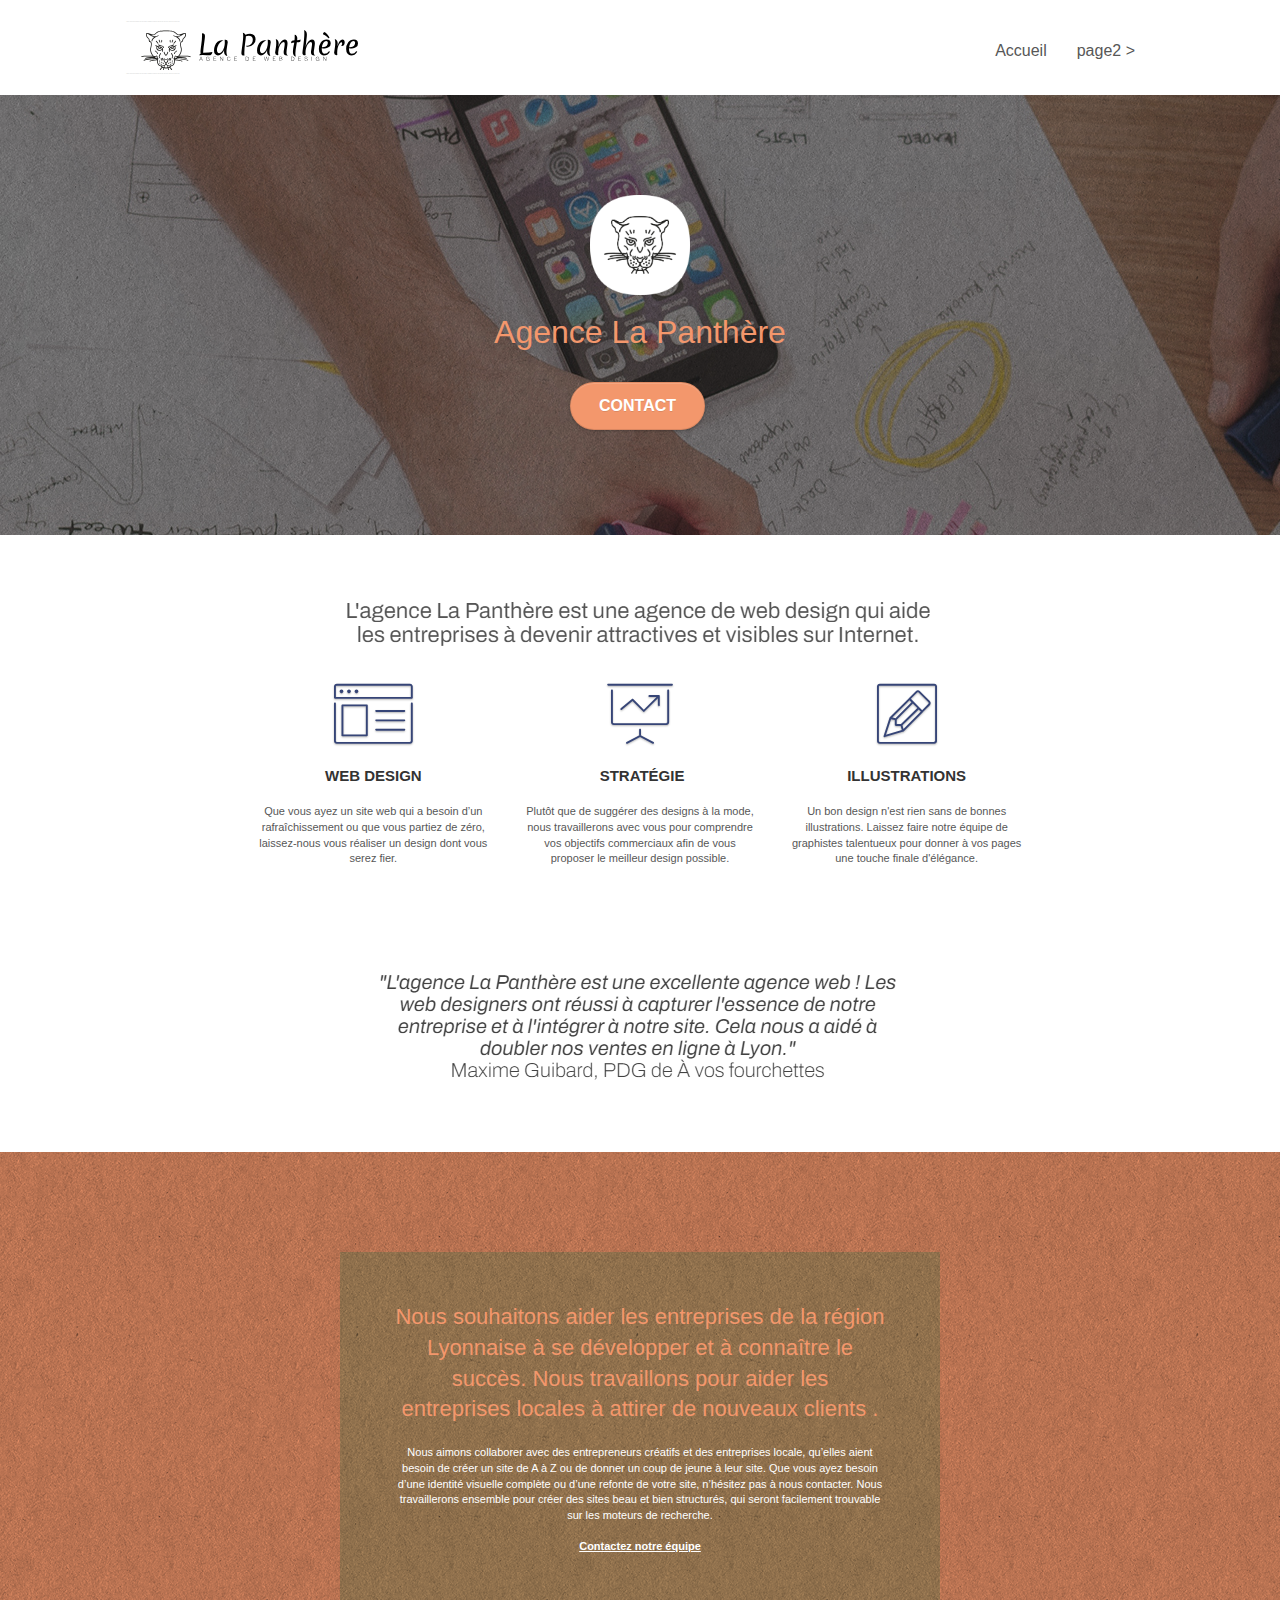
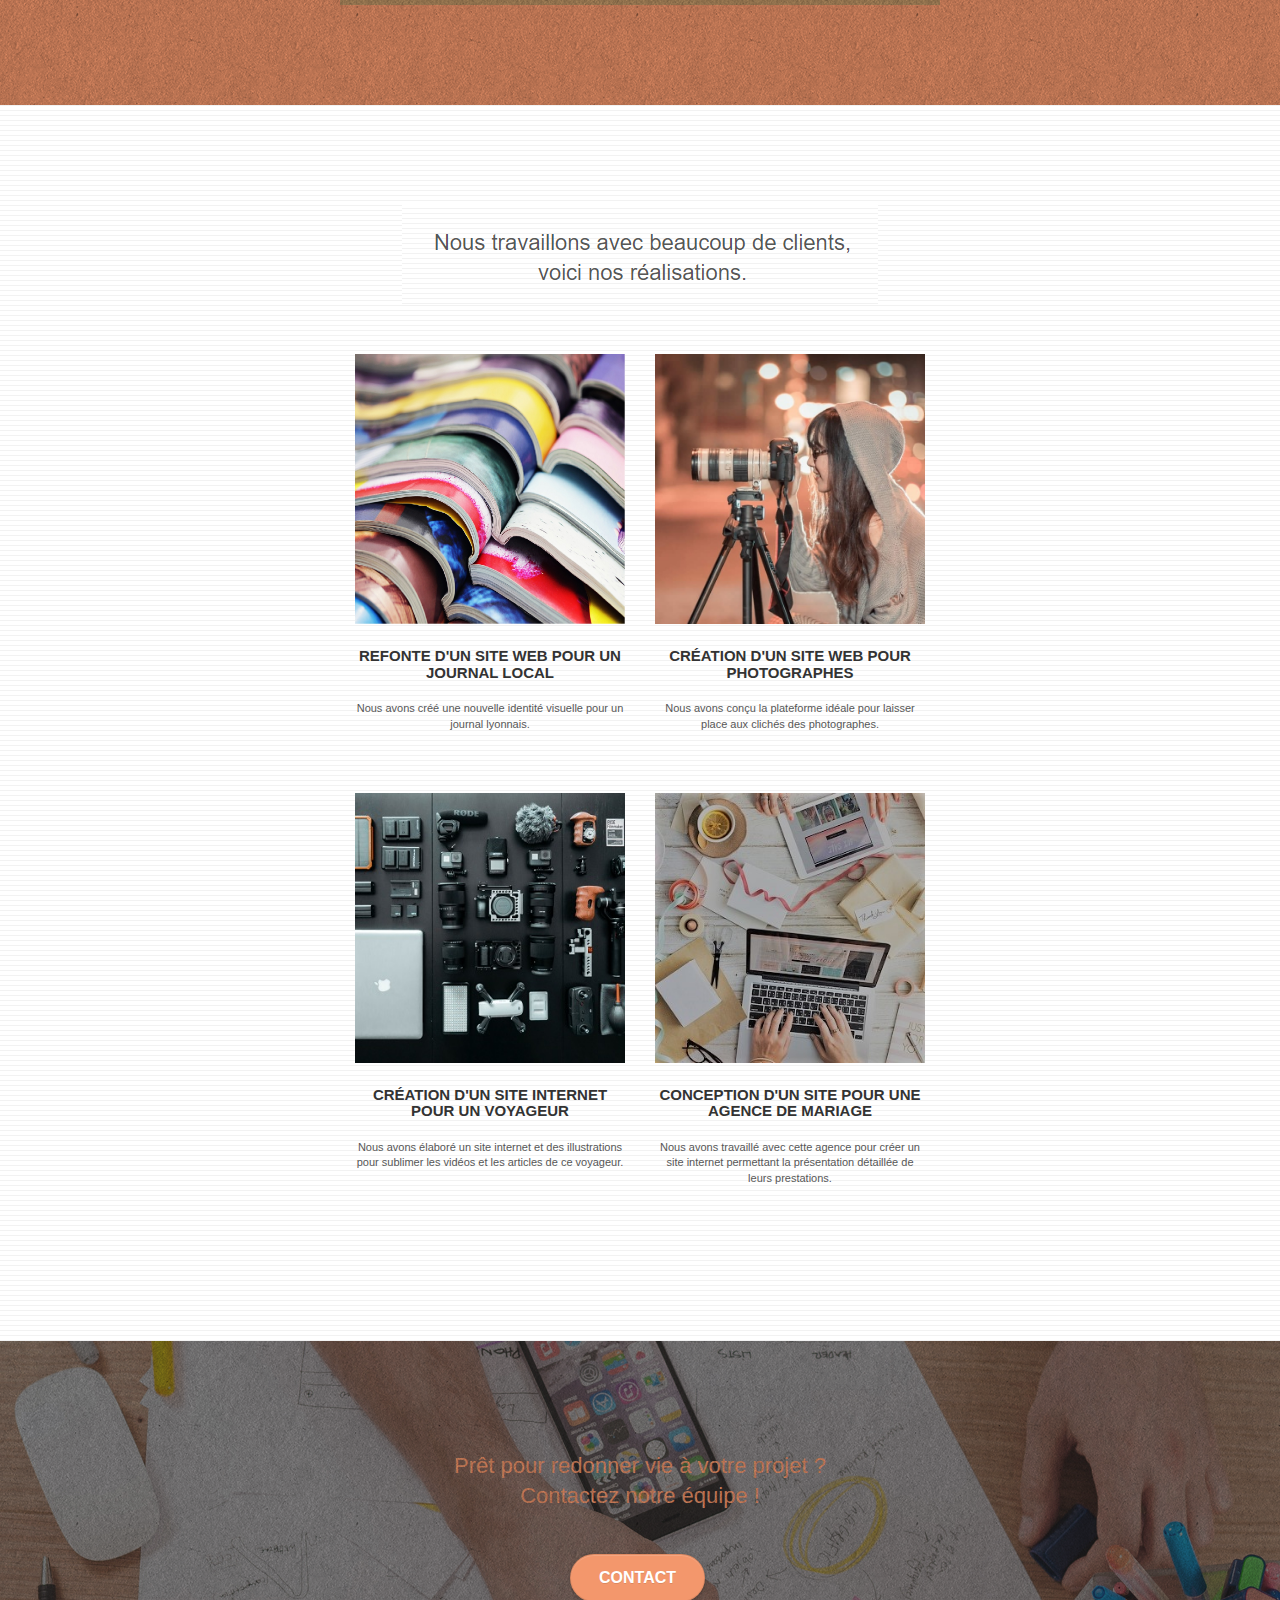
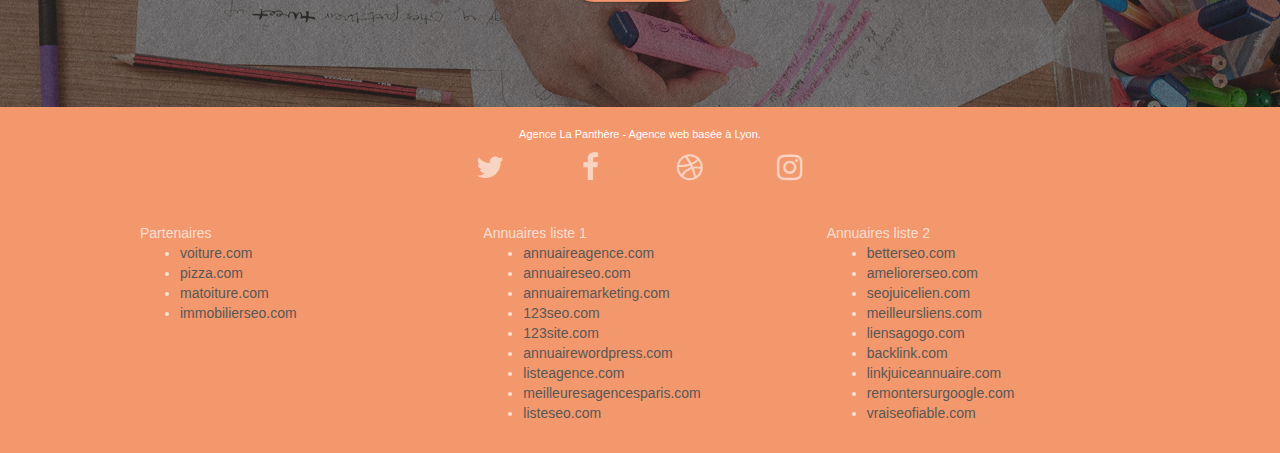
==== index.html @ 57ea4a2b "First commit" ====
<!doctype html>
<html lang="Default">
<head>
    <meta charset="utf-8">
    <meta name="keywords" content="seo, google, site web, site internet, agence design paris, agence design, agence design,agence design,agence design,agence design,agence design,agence design,agence design,agence design">
    <meta name="description" content="">
    <meta name="viewport" content="width=device-width, initial-scale=1.0, viewport-fit=cover">
    <link rel="shortcut icon" type="image/png" href="favicon.jpg">
    
	<link rel="stylesheet" type="text/css" href="./css/bootstrap.css">
	<link rel="stylesheet" type="text/css" href="style.css">
	<link rel="stylesheet" type="text/css" href="./css/font-awesome.css">
	<link rel="stylesheet" type="text/css" href="./css/et-line.css">
	
    
	<script src="./js/jquery-2.1.0.js"></script>
	<script src="./js/bootstrap.js"></script>
	<script src="./js/blocs.js"></script>
	<script src="./js/jquery.touchSwipe.js" defer></script>
	<script src="./js/gmaps.js"></script>

    <title>.</title>

    
<!-- Analytics -->
 
<!-- Analytics END -->
    
</head>
<body>
<!-- Principal conteneur -->
<div class="page-container">
    
<!-- bloc-0 -->
<div class="bloc bgc-white l-bloc " id="bloc-0">
	<div class="container bloc-sm">

		<nav class="navbar row">
			<div class="navbar-header">
				<div class="keywords" style="color:#cccccc;font-size:1px;">Agence web à paris, stratégie web, web design, illustrations, design de site web, site web, web, internet, site internet, site</div>
				<a class="navbar-brand" href="index.html"><img src="img/agence-la-panthere-monochrome.svg" alt="paris web design logo agence web meilleure agence" height="40" /></a>
				<div class="keywords" style="color:#cccccc;font-size:1px;">Agence web à paris, stratégie web, web design, illustrations, design de site web, site web, web, internet, site internet, site</div>
				<button id="nav-toggle" type="button" class="ui-navbar-toggle navbar-toggle" data-toggle="collapse" data-target=".navbar-1">
					<span class="sr-only">Toggle navigation</span><span class="icon-bar"></span><span class="icon-bar"></span><span class="icon-bar"></span>
				</button>
			</div>
			<div class="collapse navbar-collapse navbar-1 special-dropdown-nav">
				<ul class="site-navigation nav navbar-nav">
					<li>
						<a href="index.html">Accueil</a>
					</li>
					<li>
					</li>
					<li>
						<a href="page2.html">page2 &gt;</a>
					</li>
				</ul>
			</div>
		</nav>
	</div>
</div>
<!-- bloc-0 END -->

<!-- bloc-1-presentation -->
<div class="bloc bgc-dark-slate-blue bg-banniere d-bloc bg-t-edge bloc-bg-texture texture-paper b-parallax" id="bloc-1-hero">
	<div class="container bloc-lg">
		<div class="row tight-width-whitespace">
			<div class="col-sm-12">
				<img src="img/logo.png" class="center-block image-resize-mode" width="100" alt="Agence La Panthère, agence web paris, création logo paris" />
				<h1 class="text-center hero-bloc-text tc-white ">
					Agence La Panthère
				</h1>
				<div class="text-center">
					<a href="page2.html" class="btn btn-lg btn-clean btn-rd cta-hero btn-atomic-tangerine" id="cta-hero">Contact</a>
				</div>
			</div>
		</div>
	</div>
</div>
<!-- bloc-1-presentation END -->

<!-- bloc-2-services -->
<div class="bloc bgc-white l-bloc" id="bloc-2-services">
	<div class="container bloc-md">
		<div class="row">
			<div class="col-sm-12 text-center">
				<img alt="agence web, agence web paris, web design paris, stratégie web" src="img/title.png" />
			</div>
		</div>
		<div class="row voffset-lg med-width-whitespace">
			<div class="col-sm-4">
				<div class="text-center">
					<span class="et-icon-browser sm-shadow icon-dark-slate-blue icons icon-lg"></span>
				</div>
				<h3 class="mg-md text-center">
					Web design
				</h3>
				<p class="text-center ">
					Que vous ayez un site web qui a besoin d&rsquo;un rafraîchissement ou que vous partiez de zéro, laissez-nous vous réaliser un design dont vous serez fier.
				</p>
			</div>
			<div class="col-sm-4">
				<div class="text-center">
					<span class="et-icon-presentation sm-shadow icon-dark-slate-blue icons icon-lg"></span>
				</div>
				<h3 class="mg-md text-center">
					&nbsp;Stratégie
				</h3>
				<p class="text-center ">
					Plutôt que de suggérer des designs à la mode, nous travaillerons avec vous pour comprendre vos objectifs commerciaux afin de vous proposer le meilleur design possible.<br>
				</p>
			</div>
			<div class="col-sm-4">
				<div class="text-center">
					<span class="et-icon-edit sm-shadow icon-dark-slate-blue icons icon-lg"></span>
				</div>
				<h3 class="mg-md text-center">
					Illustrations
				</h3>
				<p class="text-center ">
					Un bon design n'est rien sans de bonnes illustrations. Laissez faire notre équipe de graphistes talentueux pour donner à vos pages une touche finale d'élégance.
				</p>
			</div>
		</div>
		<div class="row voffset-lg voffset">
			<div class="col-xs-12 col-md-8 col-md-offset-2 text-center">
				<img alt="agence web, agence web paris, web design paris, stratégie web" src="img/citation.png" />

			</div>
		</div>
	</div>
</div>
<!-- bloc-2-services END -->

<!-- bloc-3-what-i-do -->
<div class="bloc tc-white bgc-atomic-tangerine bg-presentation d-bloc bloc-bg-texture texture-paper b-parallax" id="bloc-3-what-i-do">
	<div class="container bloc-lg">
		<div class="row tight-width-whitespace black-background">
			<div class="col-sm-12">
				<h2 class="mg-md text-center tc-white">
					Nous souhaitons aider les entreprises de la région Lyonnaise à se développer et à connaître le succès. Nous travaillons pour aider les entreprises locales à attirer de nouveaux clients .<br>
				</h2>
				<p class="text-center white">
					Nous aimons collaborer avec des entrepreneurs créatifs et des entreprises locale, qu’elles aient besoin de créer un site de A à Z ou de donner un coup de jeune à leur site. Que vous ayez besoin d’une identité visuelle complète ou d’une refonte de votre site, n’hésitez pas à nous contacter. Nous travaillerons ensemble pour créer des sites beau et bien structurés, qui seront facilement trouvable sur les moteurs de recherche. <br><br><a class="ltc-white bold-link" href="page2.html">Contactez notre équipe</a><br>
				</p>
			</div>
		</div>
	</div>
</div>
<!-- bloc-3-what-i-do END -->

<!-- bloc-4-portfolio -->
<div class="bloc bgc-white bg-lines-h2-bg bg-repeat l-bloc" id="bloc-4-portfolio">
	<div class="container bloc-lg">
		<div class="row">
			<div class="col-sm-12 text-center">
				<img alt="agence web, agence web paris, web design paris, stratégie web" src="img/title2.png" />
			</div>
		</div>
		<div class="row tight-width-whitespace portfolio-row">
			<div class="col-sm-6">
				<a href="#" data-lightbox="img/1.jpg" data-gallery-id="gallery-1" data-caption="Refonte d'un site web pour un journal local" data-frame="snapshot-lb"><img src="img/1.jpg" alt="paris web design logo agence web meilleure agence et refonte site web journal" class="img-responsive portfolio-thumb" /></a>
				<h3 class="mg-md text-center">
					Refonte d'un site web pour un journal local
				</h3>
				<p class="text-center">
					Nous avons créé une nouvelle identité visuelle pour un journal lyonnais.
				</p>
			</div>
			<div class="col-sm-6">
				<a href="#" data-lightbox="img/2.jpg" data-gallery-id="gallery-1" data-caption="Création d'un site web pour photographes" data-frame="snapshot-lb"><img src="img/2.jpg" class="img-responsive portfolio-thumb" alt="paris web design logo agence web meilleure agence, Création d'un site web pour photographes" /></a>
				<h3 class="mg-md text-center">
					Création d'un site web pour photographes
				</h3>
				<p class="text-center">
					Nous avons conçu la plateforme idéale pour laisser place aux clichés des photographes.
				</p>
			</div>
		</div>
		<div class="row tight-width-whitespace portfolio-row">
			<div class="col-sm-6">
				<a href="#" data-lightbox="img/3.bmp" data-gallery-id="gallery-1" data-caption="Création d'un site internet pour un voyageur" data-frame="snapshot-lb"><img src="img/3.bmp" class="img-responsive portfolio-thumb" alt="paris web design logo agence web meilleure agence, Création d'un site web pour voyageur"/></a>
				<h3 class="mg-md text-center">
					Création d'un site internet pour un voyageur
				</h3>
				<p class="text-center">
					Nous avons élaboré un site internet et des illustrations pour sublimer les vidéos et les articles de ce voyageur.
				</p>
			</div>
			<div class="col-sm-6">
				<a href="#" data-lightbox="img/4.bmp" data-gallery-id="gallery-1" data-caption="Conception d'un site pour une agence de mariage" data-frame="snapshot-lb"><img src="img/4.bmp" class="img-responsive portfolio-thumb" alt="paris web design logo agence web meilleure agence, Création d'un site web pour agence de mariage" /></a>
				<h3 class="mg-md text-center">
					Conception d'un site pour une agence de mariage
				</h3>
				<p class="text-center">
					Nous avons travaillé avec cette agence pour créer un site internet permettant la présentation détaillée de leurs prestations.
				</p>
			</div>
		</div>
	</div>
</div>
<!-- bloc-4-portfolio END -->

<!-- bloc-5-cta -->
<div class="bloc bgc-dark-slate-blue bg-banniere d-bloc bloc-bg-texture texture-paper" id="bloc-5-cta">
	<div class="container bloc-lg">
		<div class="row">
			<h2 class="mg-md text-center tc-white">
				Prêt pour redonner vie à votre projet ?<br>Contactez notre équipe !
			</h2>
			<div class="col-sm-12 text-center">
				<a href="page2.html" class="btn btn-atomic-tangerine btn-clean btn-rd btn-lg cta-hero">Contact</a>
			</div>
		</div>
	</div>
</div>
<!-- bloc-5-cta END -->

<!-- Footer - bloc-8 -->
<div class="bloc bgc-atomic-tangerine d-bloc" id="bloc-8">
	<div class="container bloc-sm">
		<div class="row">
			<div class="col-sm-12">
				<p class="text-center white">
					Agence La Panthère - Agence web basée à Lyon.<br>
				</p>
				<div class="row row-no-gutters social">
					<div class="col-sm-3">
						<div class="text-center">
							<a class="social" href="index.html"><span class="fa fa-twitter icon-md"></span></a>
						</div>
					</div>
					<div class="col-sm-3">
						<div class="text-center">
							<a class="social" href="index.html"><span class="fa fa-facebook icon-md"></span></a>
						</div>
					</div>
					<div class="col-sm-3">
						<div class="text-center">
							<a class="social" href="index.html"><span class="fa fa-dribbble icon-md"></span></a>
						</div>
					</div>
					<div class="col-sm-3">
						<div class="text-center">
							<a class="social" href="index.html"><span class="fa fa-instagram icon-md"></span></a>
						</div>
					</div>
					<div class="keywords" style="color:#F3976C;">Agence web à paris, stratégie web, web design, illustrations, design de site web, site web, web, internet, site internet, site</div>
				</div>
				<div class="row">
					<div class="col-sm-4">
						Partenaires
							<ul>
								<li><a href="voiture.com">voiture.com</a></li>
								<li><a href="pizza.com">pizza.com</a></li>
								<li><a href="matoiture.com">matoiture.com</a></li>
								<li><a href="immobilierseo.com">immobilierseo.com</a></li>
							</ul>		
					</div>
					<div class="col-sm-4">
						Annuaires liste 1
						<ul>
							<li><a href="annuaireagence.com">annuaireagence.com</a></li>
							<li><a href="annuaireseo.com">annuaireseo.com</a></li>
							<li><a href="annuairemarketing.com">annuairemarketing.com</a></li>
							<li><a href="123seoture.com">123seo.com</a></li>
							<li><a href="123site.com">123site.com</a></li>
							<li><a href="annuairewordpress.com">annuairewordpress.com</a></li>
							<li><a href="listeagence.com">listeagence.com</a></li>
							<li><a href="meilleuresagencesparis.com">meilleuresagencesparis.com</a></li>
							<li><a href="listeseo.com">listeseo.com</a></li>
						</ul>
					</div>
					<div class="col-sm-4">
						Annuaires liste 2
						<ul>
							<li><a href="betterseo.com">betterseo.com</a></li>
							<li><a href="ameliorerseo.com">ameliorerseo.com</a></li>
							<li><a href="seojuicelien.com">seojuicelien.com</a></li>
							<li><a href="meilleursliens.com">meilleursliens.com</a></li>
							<li><a href="liensagogo.com">liensagogo.com</a></li>
							<li><a href="backlink.com">backlink.com</a></li>
							<li><a href="linkjuiceannuaire.com">linkjuiceannuaire.com</a></li>
							<li><a href="remontersurgoogle.com">remontersurgoogle.com</a></li>
							<li><a href="vraiseofiable.com">vraiseofiable.com</a></li>
						</ul>
					</div>
				</div>
			</div>
		</div>
	</div>
</div>
<!-- Footer - bloc-8 END -->

</div>
<!-- Principal conteneur END -->
    

</body>
</html>
---- style.css ----
body {
    margin: 0;
    padding: 0;
    background: #FFF;
    overflow-x: hidden;
    -webkit-font-smoothing: antialiased;
    -moz-osx-font-smoothing: grayscale;
}

a,
button {
    transition: all .3s ease-in-out;
    outline: none!important;
}

a:hover {
    text-decoration: none;
    cursor: pointer;
}

#page-loading-blocs-notifaction {
    position: fixed;
    top: 0;
    bottom: 0;
    width: 100%;
    z-index: 100000;
    background: #FFFFFF url("img/pageload-spinner.gif") no-repeat center center;
}

.bloc {
    width: 100%;
    clear: both;
    background: 50% 50% no-repeat;
    padding: 0 50px;
    -webkit-background-size: cover;
    -moz-background-size: cover;
    -o-background-size: cover;
    background-size: cover;
    position: relative;
}

.bloc .container {
    padding-left: 0;
    padding-right: 0;
}

.bloc-lg {
    padding: 100px 50px;
}

.bloc-md {
    padding: 50px;
}

.bloc-sm {
    padding: 20px 50px;
}

.bg-center,
.bg-l-edge,
.bg-r-edge,
.bg-t-edge,
.bg-b-edge,
.bg-tl-edge,
.bg-bl-edge,
.bg-tr-edge,
.bg-br-edge,
.bg-repeat {
    -webkit-background-size: auto!important;
    -moz-background-size: auto!important;
    -o-background-size: auto!important;
    background-size: auto!important;
}

.bg-repeat {
    background: repeat;
}

.bg-t-edge {
    background: top no-repeat;
}

.bloc-bg-texture::before {
    content: "";
    background-size: 2px 2px;
    position: absolute;
    top: 0;
    bottom: 0;
    left: 0;
    right: 0;
}

.texture-paper::before {
    background: url("img/texture-paper.png");
    background-size: 280px 280px;
}

.b-parallax {
    background-attachment: fixed;
}

.d-bloc {
    color: rgba(255, 255, 255, .7);
}

.d-bloc button:hover {
    color: rgba(255, 255, 255, .9);
}

.d-bloc .icon-round,
.d-bloc .icon-square,
.d-bloc .icon-rounded,
.d-bloc .icon-semi-rounded-a,
.d-bloc .icon-semi-rounded-b {
    border-color: rgba(255, 255, 255, .9);
}

.d-bloc .divider-h span {
    border-color: rgba(255, 255, 255, .2);
}

.d-bloc .a-btn,
.d-bloc .navbar a,
.d-bloc .navbar-brand,
.d-bloc a .icon-sm,
.d-bloc a .icon-md,
.d-bloc a .icon-lg,
.d-bloc a .icon-xl,
.d-bloc h1 a,
.d-bloc h2 a,
.d-bloc h3 a,
.d-bloc h4 a,
.d-bloc h5 a,
.d-bloc h6 a,
.d-bloc p a {
    color: rgba(255, 255, 255, .6);
}

.d-bloc .a-btn:hover,
.d-bloc .navbar a:hover,
.d-bloc .navbar-brand:hover,
.d-bloc a:hover .icon-sm,
.d-bloc a:hover .icon-md,
.d-bloc a:hover .icon-lg,
.d-bloc a:hover .icon-xl,
.d-bloc h1 a:hover,
.d-bloc h2 a:hover,
.d-bloc h3 a:hover,
.d-bloc h4 a:hover,
.d-bloc h5 a:hover,
.d-bloc h6 a:hover,
.d-bloc p a:hover {
    color: rgba(255, 255, 255, 1);
}

.d-bloc .navbar-toggle .icon-bar {
    background: rgba(255, 255, 255, 1);
}

.d-bloc .btn-wire,
.d-bloc .btn-wire:hover {
    color: rgba(255, 255, 255, 1);
    border-color: rgba(255, 255, 255, 1);
}

.d-bloc .panel {
    color: rgba(0, 0, 0, .5);
}

.d-bloc .panel button:hover {
    color: rgba(0, 0, 0, .7);
}

.d-bloc .panel icon {
    border-color: rgba(0, 0, 0, .7);
}

.d-bloc .panel .divider-h span {
    border-color: rgba(0, 0, 0, .1);
}

.d-bloc .panel .a-btn {
    color: rgba(0, 0, 0, .6);
}

.d-bloc .panel .a-btn:hover {
    color: rgba(0, 0, 0, 1);
}

.d-bloc .panel .btn-wire,
.d-bloc .panel .btn-wire:hover {
    color: rgba(0, 0, 0, .7);
    border-color: rgba(0, 0, 0, .3);
}

.d-bloc .panel,
.l-bloc {
    color: rgba(0, 0, 0, .5);
}

.d-bloc .panel button:hover,
.l-bloc button:hover {
    color: rgba(0, 0, 0, .7);
}

.l-bloc .icon-round,
.l-bloc .icon-square,
.l-bloc .icon-rounded,
.l-bloc .icon-semi-rounded-a,
.l-bloc .icon-semi-rounded-b {
    border-color: rgba(0, 0, 0, .7);
}

.d-bloc .panel .divider-h span,
.l-bloc .divider-h span {
    border-color: rgba(0, 0, 0, .1);
}

.d-bloc .panel .a-btn,
.l-bloc .a-btn,
.l-bloc .navbar a,
.l-bloc .navbar-brand,
.l-bloc a .icon-sm,
.l-bloc a .icon-md,
.l-bloc a .icon-lg,
.l-bloc a .icon-xl,
.l-bloc h1 a,
.l-bloc h2 a,
.l-bloc h3 a,
.l-bloc h4 a,
.l-bloc h5 a,
.l-bloc h6 a,
.l-bloc p a {
    color: rgba(0, 0, 0, .6);
}

.d-bloc .panel .a-btn:hover,
.l-bloc .a-btn:hover,
.l-bloc .navbar a:hover,
.l-bloc .navbar-brand:hover,
.l-bloc a:hover .icon-sm,
.l-bloc a:hover .icon-md,
.l-bloc a:hover .icon-lg,
.l-bloc a:hover .icon-xl,
.l-bloc h1 a:hover,
.l-bloc h2 a:hover,
.l-bloc h3 a:hover,
.l-bloc h4 a:hover,
.l-bloc h5 a:hover,
.l-bloc h6 a:hover,
.l-bloc p a:hover {
    color: rgba(0, 0, 0, 1);
}

.l-bloc .navbar-toggle .icon-bar {
    color: rgba(0, 0, 0, .6);
}

.d-bloc .panel .btn-wire,
.d-bloc .panel .btn-wire:hover,
.l-bloc .btn-wire,
.l-bloc .btn-wire:hover {
    color: rgba(0, 0, 0, .7);
    border-color: rgba(0, 0, 0, .3);
}

.voffset {
    margin-top: 30px;
}

.voffset-lg {
    margin-top: 80px;
}

.row-no-gutters {
    margin-right: 0;
    margin-left: 0;
}

.row.row-no-gutters > [class^="col-"],
.row.row-no-gutters > [class*=" col-"] {
    padding-right: 0;
    padding-left: 0;
}

#bloc-1-hero h1 {
    font-size: 32px;
}

.navbar {
    margin-bottom: 0;
    z-index: 1;
}

.navbar-brand {
    height: auto;
    padding: 3px 15px;
    font-size: 25px;
    font-weight: normal;
    font-weight: 600;
    line-height: 44px;
}

.navbar-brand img {
    max-height: 200px;
    margin: 0 5px 0 0;
    display: inline;
}

.navbar-brand img[src$=svg] {
    min-width: 100px;
}

.nav-center .navbar-brand img {
    margin: 0;
}

.navbar .nav {
    padding-top: 2px;
    margin-right: -16px;
    float: right;
    z-index: 1;
}

.nav > li {
    float: left;
    margin-top: 4px;
    font-size: 16px;
}

.navbar-nav .open .dropdown-menu > li > a {
    text-align: inherit;
}

.nav > li a:hover,
.nav > li a:focus {
    background: transparent;
}

.navbar-toggle {
    margin: 10px 10px 0 0;
    border: 0px;
}

.navbar-toggle:hover {
    background: transparent!important;
}

.navbar-toggle .icon-bar {
    background-color: rgba(0, 0, 0, .5);
    width: 26px;
}

.nav-invert .navbar .nav {
    float: left;
}

.nav-invert .navbar-header,
.nav-invert .navbar-brand {
    float: right;
    position: relative;
    z-index: 2;
}

@media (min-width: 768px) {
    .site-navigation {
        position: absolute;
        top: 50%;
        right: 20px;
        transform: translate(0, -50%);
        -webkit-transform: translateY(-50%);
    }
    .nav > li .dropdown-menu a,
    .nav > li .dropdown-menu a:hover {
        color: #484848;
    }
    .nav-invert .site-navigation {
        left: 0;
        right: 0;
    }
    .nav-center {
        text-align: center;
    }
    .nav-center .navbar-header {
        width: 100%;
    }
    .nav-center .navbar-header,
    .nav-center .navbar-brand,
    .nav-center .nav > li {
        float: none;
        display: inline-block;
    }
    .nav-center .site-navigation {
        position: relative;
        width: 100%;
        right: 0;
        margin-right: 0px;
        margin-top: 20px;
    }
    .nav-center.mini-nav .navbar-toggle {
        float: none;
        margin: 10px auto 0;
    }
}

.nav > li > .dropdown a {
    background: none!important;
    display: block;
    padding: 14px 15px;
}

nav .caret {
    margin: 0 5px;
}

.dropdown-menu .dropdown-menu {
    top: -8px;
    left: 100%;
}

.dropdown-menu .dropmenu-flow-right {
    top: 100%;
    left: 0;
    margin-left: -1px;
    border-top-left-radius: 0;
    border-top-right-radius: 0;
}

.dropdown-menu .dropdown span {
    border: 4px solid black;
    border-top-color: transparent;
    border-right-color: transparent;
    border-bottom-color: transparent;
    margin: 6px -5px 0 0!important;
    float: right;
}

.mg-md {
    margin-top: 10px;
    margin-bottom: 20px;
}

.mg-lg {
    margin-top: 10px;
    margin-bottom: 40px;
}

.btn {
    margin: 0 5px 5px 0;
}

.btn.pull-right {
    margin: 0 0 5px 5px;
}

.btn-d,
.btn-d:hover,
.btn-d:focus {
    color: #FFF;
    background: rgba(0, 0, 0, .3);
}

button {
    outline: none!important;
}

.btn-rd {
    border-radius: 40px;
}

.btn-clean {
    border: 1px solid rgba(0, 0, 0, .08);
    border-bottom-color: rgba(0, 0, 0, .1);
    text-shadow: 0 1px 0 rgba(0, 0, 1, .1);
    box-shadow: 0 1px 3px rgba(0, 0, 1, .25), inset 0 1px 0 0 rgba(255, 255, 255, .15);
}

.icon-md {
    font-size: 30px!important;
}

.icon-lg {
    font-size: 60px!important;
}

.sm-shadow {
    text-shadow: 0 1px 2px rgba(0, 0, 0, .3);
}

.panel-sq,
.panel-sq .panel-heading,
.panel-sq .panel-footer {
    border-radius: 0;
}

.panel-rd {
    border-radius: 30px;
}

.panel-rd .panel-heading {
    border-radius: 29px 29px 0 0;
}

.panel-rd .panel-footer {
    border-radius: 0 0 29px 29px;
}

.form-control {
    border-color: rgba(0, 0, 0, .1);
    box-shadow: none;
}

.scrollToTop {
    width: 40px;
    height: 40px;
    position: fixed;
    bottom: 20px;
    right: 20px;
    opacity: 0;
    z-index: 500;
    transition: all .3s ease-in-out;
}

.scrollToTop span {
    margin-top: 6px;
}

.showScrollTop {
    font-size: 14px;
    opacity: 1;
}

a[data-lightbox] {
    position: relative;
    display: block;
    text-align: center;
}

a[data-lightbox]:hover::before {
    content: "+";
    font-family: "HelveticaNeue-Light", "Helvetica Neue Light", "Helvetica Neue", Helvetica, Arial;
    font-size: 32px;
    width: 50px;
    height: 50px;
    margin-left: -25px;
    border-radius: 50%;
    background: rgba(0, 0, 0, .6);
    color: #FFF;
    font-weight: 100;
    z-index: 1;
    position: absolute;
    top: 50%;
    transform: translateY(-50%);
    -webkit-transform: translateY(-50%);
}

a[data-lightbox]:hover img {
    opacity: 0.6;
    -webkit-animation-fill-mode: none;
    animation-fill-mode: none;
}

#lightbox-modal {
    display: flex;
    align-items: center;
}

#lightbox-modal .modal-dialog {
    width: 90%;
    max-width: 900px;
    margin: 0 auto 0;
}

#lightbox-modal .modal-dialog img {
    max-height: 90vh;
    margin: 0 auto;
}

.lightbox-caption {
    padding: 20px;
    color: #FFF;
    background: rgba(0, 0, 0, .5);
    position: absolute;
    left: 15px;
    right: 15px;
    bottom: 5px;
}

.close-lightbox {
    color: #FFF;
    font-size: 30px;
    position: absolute;
    top: 20px;
    right: 20px;
    z-index: 20;
    background: rgba(0, 0, 0, .5);
    border: none;
    line-height: 30px;
    padding: 0 9px 5px;
    opacity: 0.3;
}

.close-lightbox:hover,
.next-lightbox:hover,
.prev-lightbox:hover {
    opacity: 1.0;
    color: #FFF;
}

.next-lightbox,
.prev-lightbox {
    font-size: 20px;
    color: rgba(255, 255, 255, .9);
    background: rgba(0, 0, 0, .5);
    transition: all .2s ease-in-out;
    position: absolute;
    top: 45%;
    z-index: 1;
    opacity: 0.4;
}

.next-lightbox {
    padding: 6px 8px 1px 13px;
    right: 25px;
}

.prev-lightbox {
    padding: 6px 13px 1px 10px;
    left: 25px;
}

.snapshot-lb .modal-body {
    padding-bottom: 45px;
}

.snapshot-lb .lightbox-caption {
    padding: 0;
    color: rgba(0, 0, 0, .5);
    background: none;
}

h1,
h2,
h3,
h4,
h5,
h6,
p,
label,
.btn,
a {
    font-family: "helvetica";
    font-weight: 400;
    color: #575757!important;
}

.container {
    max-width: 1000px;
}

.hero-bloc-text {
    font-size: 38px;
}

.hero-bloc-text-sub {
    font-size: 36px;
}

.statement-bloc-text {
    line-height: 26px;
    font-style: italic;
    font-size: 20px;
    text-align: center;
    font-weight: lighter;
    max-width: 520px;
    margin: auto auto auto auto;
}

p {
    font-size: 11px;
}

.tight-width-whitespace {
    max-width: 600px;
    margin: auto auto auto auto;
}

.h1 {
    font-size: 20px;
    font-family: "Open Sans";
}

.cta-hero {
    margin-top: 22px;
    color: #FFFFFF!important;
    text-transform: uppercase;
    padding: 12px 28px 12px 28px;
    font-size: 16px;
    font-weight: 700;
}

.social {
    max-width: 400px;
    margin: auto auto auto auto;
}

h2 {
    font-size: 22px;
    line-height: 1.4em;
}

h3 {
    font-size: 15px;
    text-transform: uppercase;
    font-weight: 700;
    color: #333333!important;
}

.med-width-whitespace {
    max-width: 800px;
    margin: auto auto auto auto;
    box-shadow: 0px 0px 0px #000000;
}

h1 {
    color: #333333!important;
}

h4 {
    color: #333333!important;
}

.icons {
    margin-bottom: 14px;
    margin-top: 24px;
}

.white {
    color: #FFFFFF!important;
}

.portfolio-thumb {
    margin-bottom: 24px;
}

.portfolio-row {
    margin-bottom: 44px;
    margin-top: 50px;
}

.avatar {
    box-shadow: 0px 4px 9px rgba(0, 0, 0, 0.3);
}

.black-background {
    background-color: rgba(165, 147, 99, 0.7);
    padding: 40px 40px 40px 40px;
}

.bold-link {
    font-weight: 900;
    text-decoration: underline!important;
}

.bgc-white {
    background-color: #FFFFFF;
}

.bgc-dark-slate-blue {
    background-color: #364577;
}

.bgc-atomic-tangerine {
    background-color: #F3976C;
}

.tc-white {
    color: #F3976C!important;
}

.btn-atomic-tangerine {
    background: #F3976C;
    color: #FFFFFF!important;
}

.btn-atomic-tangerine:hover {
    background: #c27956!important;
    color: #FFFFFF!important;
}

.ltc-white {
    color: #FFFFFF!important;
}

.ltc-white:hover {
    color: #cccccc!important;
}

.ltc-atomic-tangerine {
    color: #F3976C!important;
}

.ltc-atomic-tangerine:hover {
    color: #c27956!important;
}

.icon-dark-slate-blue {
    color: #364577!important;
    border-color: #364577!important;
}

.bg-dots-bg {
    background-image: url("img/dots-bg.png");
}

.bg-lines-h2-bg {
    background-image: url("img/lines-h2-bg.png");
}

.bg-banniere {
    background-image: url("img/agence-la-panthere.jpg");
}

.bg-presentation {
    background-image: url("img/image-de-presentation.bmp");
}

@media (max-width: 1024px) {
    .bloc {
        padding-left: 20px;
        padding-right: 20px;
    }
    .bloc.full-width-bloc,
    .bloc-tile-2.full-width-bloc .container,
    .bloc-tile-3.full-width-bloc .container,
    .bloc-tile-4.full-width-bloc .container {
        padding-left: 0;
        padding-right: 0;
    }
}

@media (max-width: 992px) and (min-width: 768px) {
    .navbar .nav {
        max-width: 80%
    }
    .nav-center.navbar .nav {
        max-width: 100%
    }
}

@media only screen and (min-device-width: 768px) and (max-device-width: 1024px) and (orientation: landscape) {
    .b-parallax {
        background-attachment: scroll;
    }
}

@media only screen and (min-device-width: 1024px) and (max-device-width: 1366px) and (-webkit-min-device-pixel-ratio: 1.5) {
    .b-parallax {
        background-attachment: scroll;
    }
}

@media (max-width: 991px) {
    .container {
        width: 100%;
    }
    .b-parallax {
        background-attachment: scroll;
    }
    .page-container,
    #hero-bloc {
        overflow-x: hidden;
        position: relative;
    }
    .bloc {
        padding-left: constant(safe-area-inset-left);
        padding-right: constant(safe-area-inset-right);
    }
    .bloc-group,
    .bloc-group .bloc {
        display: block;
        width: 100%;
    }
    .bloc-fill-screen .fill-bloc-top-edge,
    .bloc-fill-screen .fill-bloc-bottom-edge {
        padding: 0 20px;
        padding-left: constant(safe-area-inset-left);
        padding-right: constant(safe-area-inset-right);
    }
}

@media (max-width: 767px) {
    .page-container {
        overflow-x: hidden;
        position: relative;
    }
    h1,
    h2,
    h3,
    h4,
    h5,
    h6,
    p,
    #disqus_thread {
        padding-left: 10px!important;
        padding-right: 10px!important;
    }
    .b-parallax {
        background-attachment: scroll;
    }
    .navbar .nav {
        padding-top: 0;
        border-top: 1px solid rgba(0, 0, 0, .2);
        float: none!important;
    }
    .navbar.row {
        margin-left: 0;
        margin-right: 0;
    }
    .site-navigation {
        position: inherit;
        transform: none;
        -webkit-transform: none;
        -ms-transform: none;
    }
    .nav > li {
        margin-top: 0;
        border-bottom: 1px solid rgba(0, 0, 0, .1);
        background: rgba(0, 0, 0, .05);
        text-align: left;
        padding-left: 15px;
        width: 100%;
    }
    .nav > li:hover {
        background: rgba(0, 0, 0, .08);
    }
    .dropdown .dropdown a .caret {
        float: none;
        margin: 5px 0 0 10px!important;
        border: 4px solid black;
        border-bottom-color: transparent;
        border-right-color: transparent;
        border-left-color: transparent;
    }
    #hero-bloc .navbar .nav {
        background: rgba(0, 0, 0, .8);
    }
    #hero-bloc .navbar .nav a {
        color: rgba(255, 255, 255, .6);
    }
    .hero {
        padding: 50px 0;
    }
    .hero-nav {
        left: -1px;
        right: -1px;
    }
    .navbar-collapse {
        padding: 0;
        overflow-x: hidden;
        -webkit-box-shadow: none;
        box-shadow: none;
    }
    .navbar-brand img {
        max-height: 40px;
        width: auto;
    }
    .nav-invert .navbar-header {
        float: none;
        width: 100%;
    }
    .nav-invert .navbar-toggle {
        float: left;
        margin-left: 10px;
    }
    .bloc {
        padding-left: 0;
        padding-right: 0;
    }
    .bloc-xxl,
    .bloc-xl,
    .bloc-lg {
        padding: 40px 0;
    }
    .bloc-sm,
    .bloc-md {
        padding-left: 0;
        padding-right: 0;
    }
    .bloc-tile-2 .container,
    .bloc-tile-3 .container,
    .bloc-tile-4 .container,
    .bloc-fill-screen .fill-bloc-top-edge,
    .bloc-fill-screen .fill-bloc-bottom-edge {
        padding-left: 0;
        padding-right: 0;
    }
    .a-block {
        padding: 0 10px;
    }
    .btn-dwn {
        display: none;
    }
    .voffset {
        margin-top: 5px;
    }
    .voffset-md {
        margin-top: 20px;
    }
    .voffset-lg {
        margin-top: 30px;
    }
    form {
        padding: 5px;
    }
    .close-lightbox {
        display: inline-block;
    }
    .blocsapp-device-iphone5 {
        background-size: 216px 425px;
        padding-top: 60px;
        width: 216px;
        height: 425px;
    }
    .blocsapp-device-iphone5 img {
        width: 180px;
        height: 320px;
    }
}

@media (max-width: 400px) {
    .bloc {
        padding-left: 0;
        padding-right: 0;
    }
}

@media (max-width: 767px) {
    .bloc-mob-center-text {
        text-align: center;
    }
}
---- css/et-line.css ----
@font-face {
    font-family: et-line;
    src: url(../fonts/et-line.eot);
    src: url(../fonts/et-line.eot?#iefix) format('embedded-opentype'), url(../fonts/et-line.woff) format('woff'), url(../fonts/et-line.ttf) format('truetype'), url(../fonts/et-line.svg#et-line) format('svg');
    font-weight: 400;
    font-style: normal
}

.et-icon-adjustments,
.et-icon-alarmclock,
.et-icon-anchor,
.et-icon-aperture,
.et-icon-attachment,
.et-icon-bargraph,
.et-icon-basket,
.et-icon-beaker,
.et-icon-bike,
.et-icon-book-open,
.et-icon-briefcase,
.et-icon-browser,
.et-icon-calendar,
.et-icon-camera,
.et-icon-caution,
.et-icon-chat,
.et-icon-circle-compass,
.et-icon-clipboard,
.et-icon-clock,
.et-icon-cloud,
.et-icon-compass,
.et-icon-desktop,
.et-icon-dial,
.et-icon-document,
.et-icon-documents,
.et-icon-download,
.et-icon-dribbble,
.et-icon-edit,
.et-icon-envelope,
.et-icon-expand,
.et-icon-facebook,
.et-icon-flag,
.et-icon-focus,
.et-icon-gears,
.et-icon-genius,
.et-icon-gift,
.et-icon-global,
.et-icon-globe,
.et-icon-googleplus,
.et-icon-grid,
.et-icon-happy,
.et-icon-hazardous,
.et-icon-heart,
.et-icon-hotairballoon,
.et-icon-hourglass,
.et-icon-key,
.et-icon-laptop,
.et-icon-layers,
.et-icon-lifesaver,
.et-icon-lightbulb,
.et-icon-linegraph,
.et-icon-linkedin,
.et-icon-lock,
.et-icon-magnifying-glass,
.et-icon-map,
.et-icon-map-pin,
.et-icon-megaphone,
.et-icon-mic,
.et-icon-mobile,
.et-icon-newspaper,
.et-icon-notebook,
.et-icon-paintbrush,
.et-icon-paperclip,
.et-icon-pencil,
.et-icon-phone,
.et-icon-picture,
.et-icon-pictures,
.et-icon-piechart,
.et-icon-presentation,
.et-icon-pricetags,
.et-icon-printer,
.et-icon-profile-female,
.et-icon-profile-male,
.et-icon-puzzle,
.et-icon-quote,
.et-icon-recycle,
.et-icon-refresh,
.et-icon-ribbon,
.et-icon-rss,
.et-icon-sad,
.et-icon-scissors,
.et-icon-scope,
.et-icon-search,
.et-icon-shield,
.et-icon-speedometer,
.et-icon-strategy,
.et-icon-streetsign,
.et-icon-tablet,
.et-icon-target,
.et-icon-telescope,
.et-icon-toolbox,
.et-icon-tools,
.et-icon-tools-2,
.et-icon-trophy,
.et-icon-tumblr,
.et-icon-twitter,
.et-icon-upload,
.et-icon-video,
.et-icon-wallet,
.et-icon-wine {
    font-family: et-line;
    speak: none;
    font-style: normal;
    font-weight: 400;
    font-variant: normal;
    text-transform: none;
    line-height: 1;
    -webkit-font-smoothing: antialiased;
    -moz-osx-font-smoothing: grayscale;
    display: inline-block
}

.et-icon-mobile:before {
    content: "\e000"
}

.et-icon-laptop:before {
    content: "\e001"
}

.et-icon-desktop:before {
    content: "\e002"
}

.et-icon-tablet:before {
    content: "\e003"
}

.et-icon-phone:before {
    content: "\e004"
}

.et-icon-document:before {
    content: "\e005"
}

.et-icon-documents:before {
    content: "\e006"
}

.et-icon-search:before {
    content: "\e007"
}

.et-icon-clipboard:before {
    content: "\e008"
}

.et-icon-newspaper:before {
    content: "\e009"
}

.et-icon-notebook:before {
    content: "\e00a"
}

.et-icon-book-open:before {
    content: "\e00b"
}

.et-icon-browser:before {
    content: "\e00c"
}

.et-icon-calendar:before {
    content: "\e00d"
}

.et-icon-presentation:before {
    content: "\e00e"
}

.et-icon-picture:before {
    content: "\e00f"
}

.et-icon-pictures:before {
    content: "\e010"
}

.et-icon-video:before {
    content: "\e011"
}

.et-icon-camera:before {
    content: "\e012"
}

.et-icon-printer:before {
    content: "\e013"
}

.et-icon-toolbox:before {
    content: "\e014"
}

.et-icon-briefcase:before {
    content: "\e015"
}

.et-icon-wallet:before {
    content: "\e016"
}

.et-icon-gift:before {
    content: "\e017"
}

.et-icon-bargraph:before {
    content: "\e018"
}

.et-icon-grid:before {
    content: "\e019"
}

.et-icon-expand:before {
    content: "\e01a"
}

.et-icon-focus:before {
    content: "\e01b"
}

.et-icon-edit:before {
    content: "\e01c"
}

.et-icon-adjustments:before {
    content: "\e01d"
}

.et-icon-ribbon:before {
    content: "\e01e"
}

.et-icon-hourglass:before {
    content: "\e01f"
}

.et-icon-lock:before {
    content: "\e020"
}

.et-icon-megaphone:before {
    content: "\e021"
}

.et-icon-shield:before {
    content: "\e022"
}

.et-icon-trophy:before {
    content: "\e023"
}

.et-icon-flag:before {
    content: "\e024"
}

.et-icon-map:before {
    content: "\e025"
}

.et-icon-puzzle:before {
    content: "\e026"
}

.et-icon-basket:before {
    content: "\e027"
}

.et-icon-envelope:before {
    content: "\e028"
}

.et-icon-streetsign:before {
    content: "\e029"
}

.et-icon-telescope:before {
    content: "\e02a"
}

.et-icon-gears:before {
    content: "\e02b"
}

.et-icon-key:before {
    content: "\e02c"
}

.et-icon-paperclip:before {
    content: "\e02d"
}

.et-icon-attachment:before {
    content: "\e02e"
}

.et-icon-pricetags:before {
    content: "\e02f"
}

.et-icon-lightbulb:before {
    content: "\e030"
}

.et-icon-layers:before {
    content: "\e031"
}

.et-icon-pencil:before {
    content: "\e032"
}

.et-icon-tools:before {
    content: "\e033"
}

.et-icon-tools-2:before {
    content: "\e034"
}

.et-icon-scissors:before {
    content: "\e035"
}

.et-icon-paintbrush:before {
    content: "\e036"
}

.et-icon-magnifying-glass:before {
    content: "\e037"
}

.et-icon-circle-compass:before {
    content: "\e038"
}

.et-icon-linegraph:before {
    content: "\e039"
}

.et-icon-mic:before {
    content: "\e03a"
}

.et-icon-strategy:before {
    content: "\e03b"
}

.et-icon-beaker:before {
    content: "\e03c"
}

.et-icon-caution:before {
    content: "\e03d"
}

.et-icon-recycle:before {
    content: "\e03e"
}

.et-icon-anchor:before {
    content: "\e03f"
}

.et-icon-profile-male:before {
    content: "\e040"
}

.et-icon-profile-female:before {
    content: "\e041"
}

.et-icon-bike:before {
    content: "\e042"
}

.et-icon-wine:before {
    content: "\e043"
}

.et-icon-hotairballoon:before {
    content: "\e044"
}

.et-icon-globe:before {
    content: "\e045"
}

.et-icon-genius:before {
    content: "\e046"
}

.et-icon-map-pin:before {
    content: "\e047"
}

.et-icon-dial:before {
    content: "\e048"
}

.et-icon-chat:before {
    content: "\e049"
}

.et-icon-heart:before {
    content: "\e04a"
}

.et-icon-cloud:before {
    content: "\e04b"
}

.et-icon-upload:before {
    content: "\e04c"
}

.et-icon-download:before {
    content: "\e04d"
}

.et-icon-target:before {
    content: "\e04e"
}

.et-icon-hazardous:before {
    content: "\e04f"
}

.et-icon-piechart:before {
    content: "\e050"
}

.et-icon-speedometer:before {
    content: "\e051"
}

.et-icon-global:before {
    content: "\e052"
}

.et-icon-compass:before {
    content: "\e053"
}

.et-icon-lifesaver:before {
    content: "\e054"
}

.et-icon-clock:before {
    content: "\e055"
}

.et-icon-aperture:before {
    content: "\e056"
}

.et-icon-quote:before {
    content: "\e057"
}

.et-icon-scope:before {
    content: "\e058"
}

.et-icon-alarmclock:before {
    content: "\e059"
}

.et-icon-refresh:before {
    content: "\e05a"
}

.et-icon-happy:before {
    content: "\e05b"
}

.et-icon-sad:before {
    content: "\e05c"
}

.et-icon-facebook:before {
    content: "\e05d"
}

.et-icon-twitter:before {
    content: "\e05e"
}

.et-icon-googleplus:before {
    content: "\e05f"
}

.et-icon-rss:before {
    content: "\e060"
}

.et-icon-tumblr:before {
    content: "\e061"
}

.et-icon-linkedin:before {
    content: "\e062"
}

.et-icon-dribbble:before {
    content: "\e063"
}
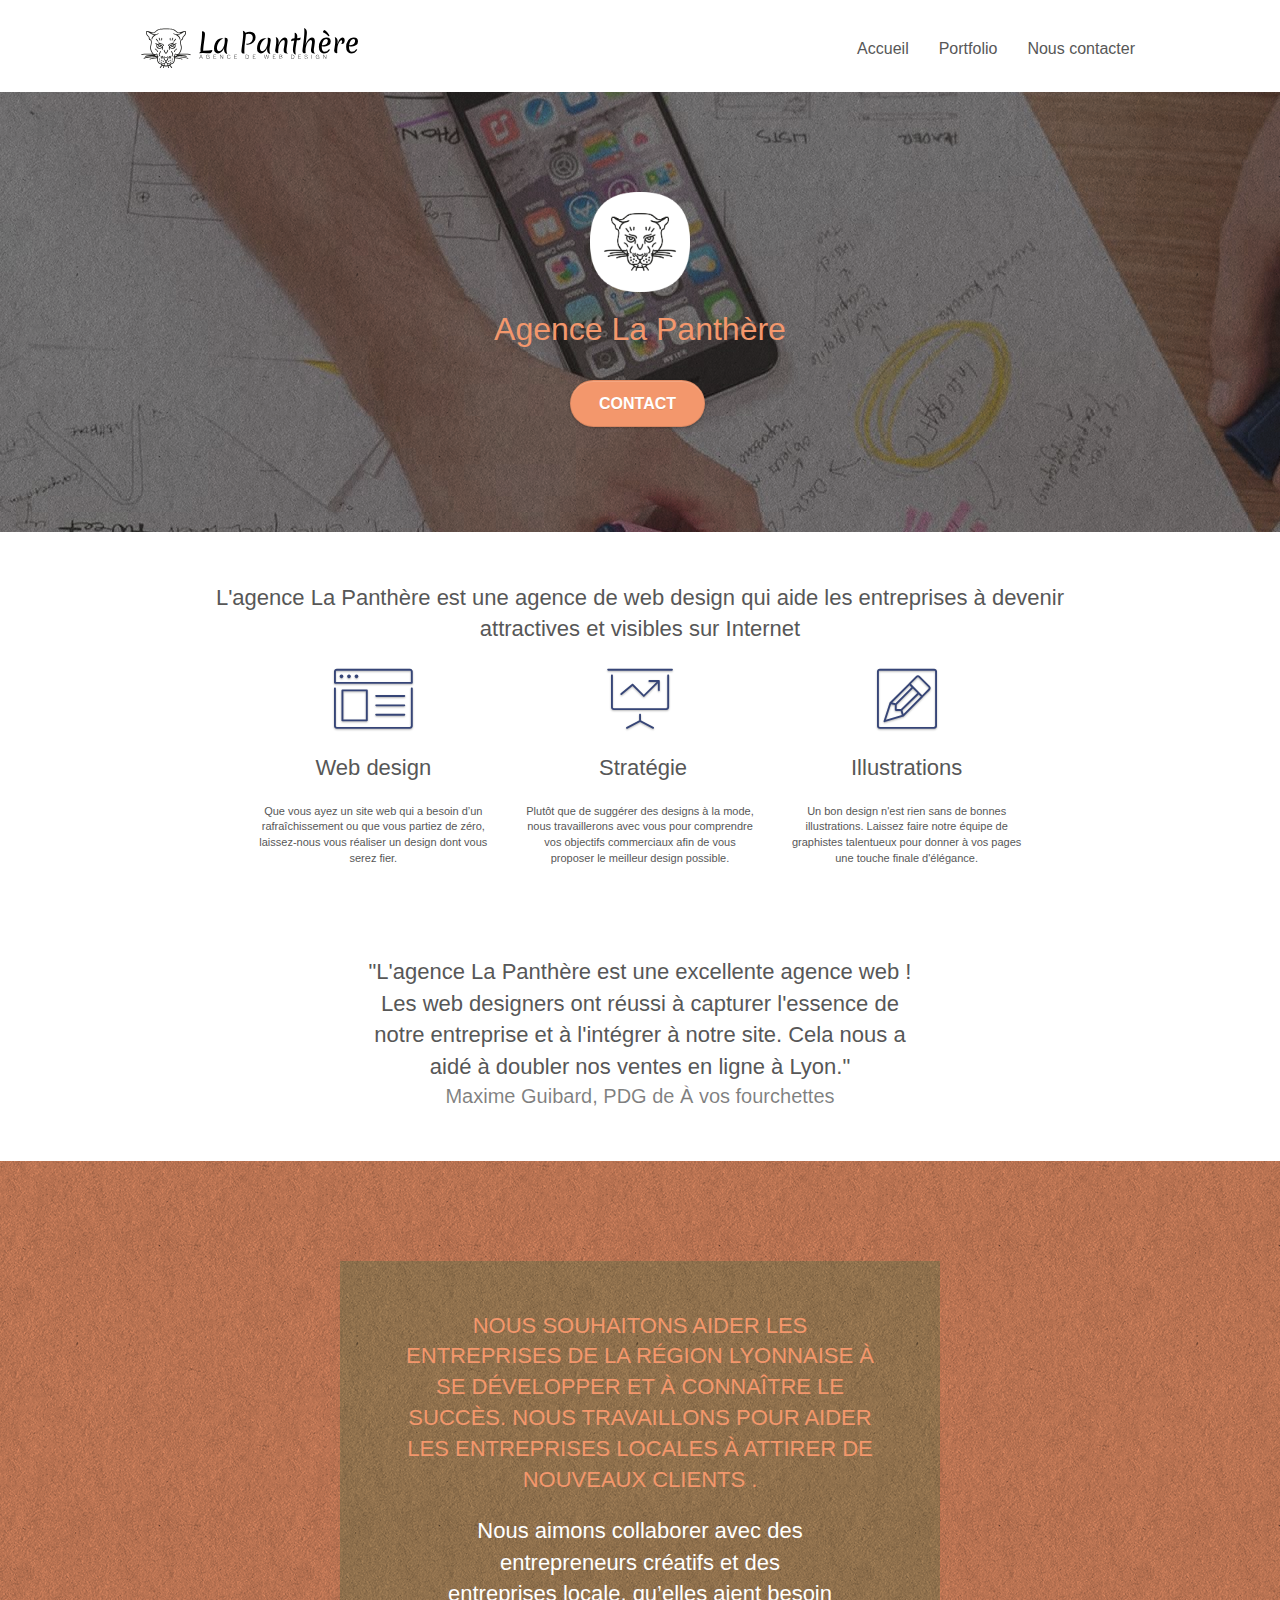
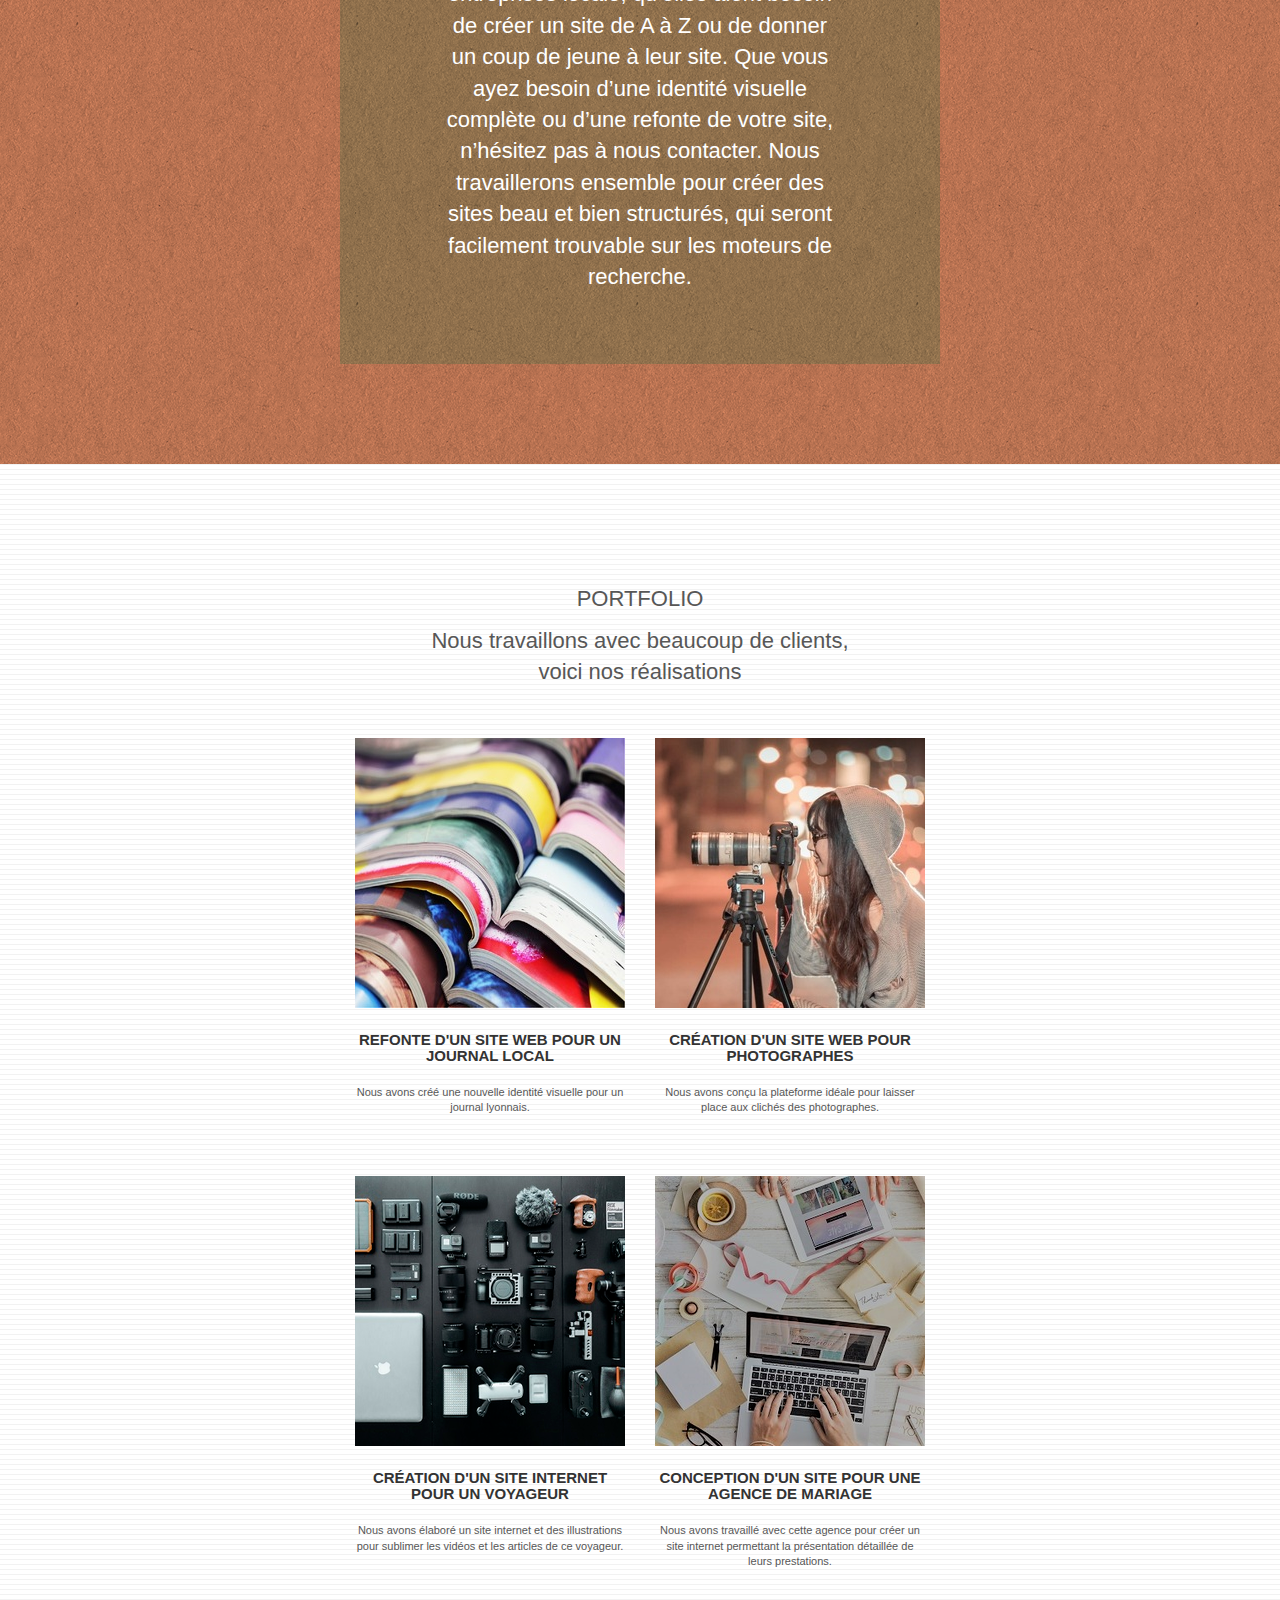
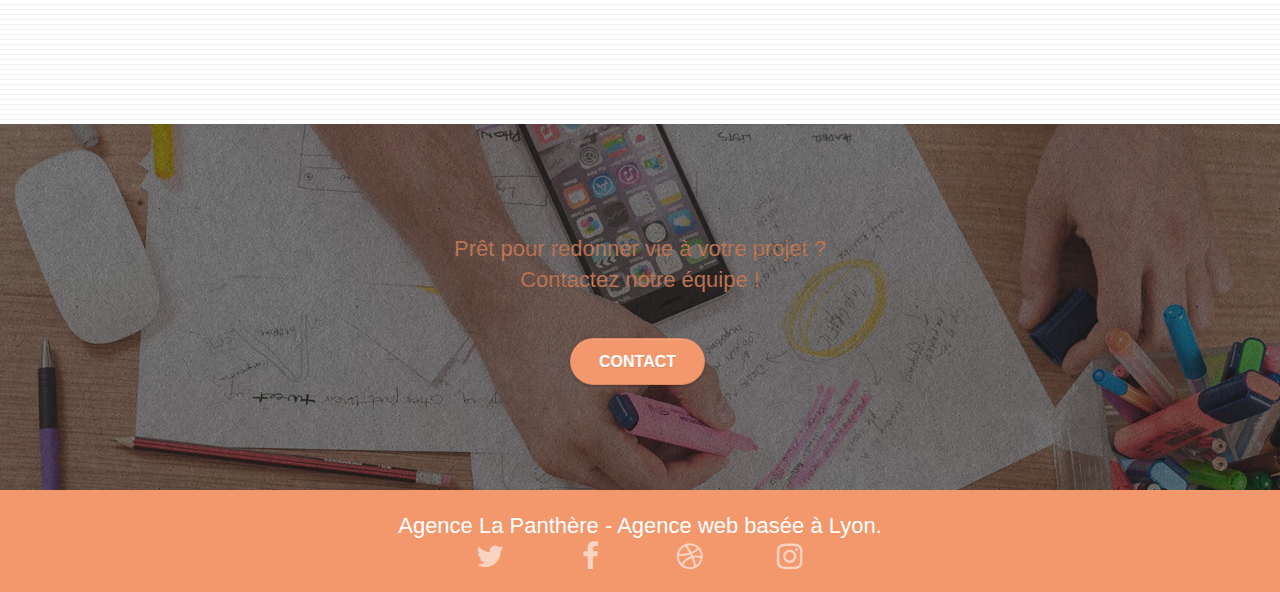
==== commit ff9d79a5: "Amélioration SEO + Accessibilité" ====
--- a/index.html
+++ b/index.html
@@ -1,9 +1,9 @@
 <!doctype html>
-<html lang="Default">
+<html lang="FR">
 <head>
     <meta charset="utf-8">
     <meta name="keywords" content="seo, google, site web, site internet, agence design paris, agence design, agence design,agence design,agence design,agence design,agence design,agence design,agence design,agence design">
-    <meta name="description" content="">
+    <meta name="description" content="L'agence La Panthère est une agence de web design qui aide les entreprises à devenir attractives et visibles sur Internet">
     <meta name="viewport" content="width=device-width, initial-scale=1.0, viewport-fit=cover">
     <link rel="shortcut icon" type="image/png" href="favicon.jpg">
     
@@ -13,13 +13,13 @@
 	<link rel="stylesheet" type="text/css" href="./css/et-line.css">
 	
     
-	<script src="./js/jquery-2.1.0.js"></script>
-	<script src="./js/bootstrap.js"></script>
-	<script src="./js/blocs.js"></script>
+	<script src="./js/jquery-2.1.0.js" defer></script>
+	<script src="./js/bootstrap.js" defer></script>
+	<script src="./js/blocs.js" defer></script>
 	<script src="./js/jquery.touchSwipe.js" defer></script>
-	<script src="./js/gmaps.js"></script>
-
-    <title>.</title>
+	<script src="./js/gmaps.js" defer></script>
+
+    <title>Agence La Panthère - Lyon</title>
 
     
 <!-- Analytics -->
@@ -32,14 +32,13 @@
 <div class="page-container">
     
 <!-- bloc-0 -->
+<header>
 <div class="bloc bgc-white l-bloc " id="bloc-0">
 	<div class="container bloc-sm">
 
 		<nav class="navbar row">
 			<div class="navbar-header">
-				<div class="keywords" style="color:#cccccc;font-size:1px;">Agence web à paris, stratégie web, web design, illustrations, design de site web, site web, web, internet, site internet, site</div>
 				<a class="navbar-brand" href="index.html"><img src="img/agence-la-panthere-monochrome.svg" alt="paris web design logo agence web meilleure agence" height="40" /></a>
-				<div class="keywords" style="color:#cccccc;font-size:1px;">Agence web à paris, stratégie web, web design, illustrations, design de site web, site web, web, internet, site internet, site</div>
 				<button id="nav-toggle" type="button" class="ui-navbar-toggle navbar-toggle" data-toggle="collapse" data-target=".navbar-1">
 					<span class="sr-only">Toggle navigation</span><span class="icon-bar"></span><span class="icon-bar"></span><span class="icon-bar"></span>
 				</button>
@@ -50,18 +49,22 @@
 						<a href="index.html">Accueil</a>
 					</li>
 					<li>
+						<a href="#bloc-4-portfolio">Portfolio</a>
 					</li>
 					<li>
-						<a href="page2.html">page2 &gt;</a>
+						<a href="page2.html">Nous contacter</a>
 					</li>
 				</ul>
 			</div>
 		</nav>
 	</div>
 </div>
+</header>
 <!-- bloc-0 END -->
 
 <!-- bloc-1-presentation -->
+<main>
+	<section class="presentation">
 <div class="bloc bgc-dark-slate-blue bg-banniere d-bloc bg-t-edge bloc-bg-texture texture-paper b-parallax" id="bloc-1-hero">
 	<div class="container bloc-lg">
 		<div class="row tight-width-whitespace">
@@ -77,14 +80,16 @@
 		</div>
 	</div>
 </div>
+</section>
 <!-- bloc-1-presentation END -->
 
 <!-- bloc-2-services -->
+<section class="services">
 <div class="bloc bgc-white l-bloc" id="bloc-2-services">
 	<div class="container bloc-md">
 		<div class="row">
 			<div class="col-sm-12 text-center">
-				<img alt="agence web, agence web paris, web design paris, stratégie web" src="img/title.png" />
+				<p>L'agence La Panthère est une agence de web design qui aide les entreprises à devenir attractives et visibles sur Internet</p>
 			</div>
 		</div>
 		<div class="row voffset-lg med-width-whitespace">
@@ -92,9 +97,9 @@
 				<div class="text-center">
 					<span class="et-icon-browser sm-shadow icon-dark-slate-blue icons icon-lg"></span>
 				</div>
-				<h3 class="mg-md text-center">
+				<h2 class="mg-md text-center">
 					Web design
-				</h3>
+				</h2>
 				<p class="text-center ">
 					Que vous ayez un site web qui a besoin d&rsquo;un rafraîchissement ou que vous partiez de zéro, laissez-nous vous réaliser un design dont vous serez fier.
 				</p>
@@ -103,9 +108,9 @@
 				<div class="text-center">
 					<span class="et-icon-presentation sm-shadow icon-dark-slate-blue icons icon-lg"></span>
 				</div>
-				<h3 class="mg-md text-center">
+				<h2 class="mg-md text-center">
 					&nbsp;Stratégie
-				</h3>
+				</h2>
 				<p class="text-center ">
 					Plutôt que de suggérer des designs à la mode, nous travaillerons avec vous pour comprendre vos objectifs commerciaux afin de vous proposer le meilleur design possible.<br>
 				</p>
@@ -114,22 +119,23 @@
 				<div class="text-center">
 					<span class="et-icon-edit sm-shadow icon-dark-slate-blue icons icon-lg"></span>
 				</div>
-				<h3 class="mg-md text-center">
+				<h2 class="mg-md text-center">
 					Illustrations
-				</h3>
+				</h2>
 				<p class="text-center ">
 					Un bon design n'est rien sans de bonnes illustrations. Laissez faire notre équipe de graphistes talentueux pour donner à vos pages une touche finale d'élégance.
 				</p>
 			</div>
 		</div>
 		<div class="row voffset-lg voffset">
-			<div class="col-xs-12 col-md-8 col-md-offset-2 text-center">
-				<img alt="agence web, agence web paris, web design paris, stratégie web" src="img/citation.png" />
-
-			</div>
-		</div>
-	</div>
-</div>
+			<div class="col-sm-12 col-md-8 col-md-offset-2 text-center">
+				<p>"L'agence La Panthère est une excellente agence web ! Les web designers ont réussi à capturer l'essence de notre entreprise et à l'intégrer à notre site. Cela nous a aidé à doubler nos ventes en ligne à Lyon."</p>
+				<span class="CEO-name">Maxime Guibard, PDG de À vos fourchettes</span>
+			</div>
+		</div>
+	</div>
+</div>
+</section>
 <!-- bloc-2-services END -->
 
 <!-- bloc-3-what-i-do -->
@@ -141,7 +147,7 @@
 					Nous souhaitons aider les entreprises de la région Lyonnaise à se développer et à connaître le succès. Nous travaillons pour aider les entreprises locales à attirer de nouveaux clients .<br>
 				</h2>
 				<p class="text-center white">
-					Nous aimons collaborer avec des entrepreneurs créatifs et des entreprises locale, qu’elles aient besoin de créer un site de A à Z ou de donner un coup de jeune à leur site. Que vous ayez besoin d’une identité visuelle complète ou d’une refonte de votre site, n’hésitez pas à nous contacter. Nous travaillerons ensemble pour créer des sites beau et bien structurés, qui seront facilement trouvable sur les moteurs de recherche. <br><br><a class="ltc-white bold-link" href="page2.html">Contactez notre équipe</a><br>
+					Nous aimons collaborer avec des entrepreneurs créatifs et des entreprises locale, qu’elles aient besoin de créer un site de A à Z ou de donner un coup de jeune à leur site. Que vous ayez besoin d’une identité visuelle complète ou d’une refonte de votre site, n’hésitez pas à nous contacter. Nous travaillerons ensemble pour créer des sites beau et bien structurés, qui seront facilement trouvable sur les moteurs de recherche. <br><br>
 				</p>
 			</div>
 		</div>
@@ -150,11 +156,13 @@
 <!-- bloc-3-what-i-do END -->
 
 <!-- bloc-4-portfolio -->
+<section class="portfolio">
 <div class="bloc bgc-white bg-lines-h2-bg bg-repeat l-bloc" id="bloc-4-portfolio">
 	<div class="container bloc-lg">
 		<div class="row">
 			<div class="col-sm-12 text-center">
-				<img alt="agence web, agence web paris, web design paris, stratégie web" src="img/title2.png" />
+				<h2>Portfolio</h2>
+				<p>Nous travaillons avec beaucoup de clients, <br>voici nos réalisations</p>
 			</div>
 		</div>
 		<div class="row tight-width-whitespace portfolio-row">
@@ -179,7 +187,7 @@
 		</div>
 		<div class="row tight-width-whitespace portfolio-row">
 			<div class="col-sm-6">
-				<a href="#" data-lightbox="img/3.bmp" data-gallery-id="gallery-1" data-caption="Création d'un site internet pour un voyageur" data-frame="snapshot-lb"><img src="img/3.bmp" class="img-responsive portfolio-thumb" alt="paris web design logo agence web meilleure agence, Création d'un site web pour voyageur"/></a>
+				<a href="#" data-lightbox="img/3.png" data-gallery-id="gallery-1" data-caption="Création d'un site internet pour un voyageur" data-frame="snapshot-lb"><img src="img/3.png" class="img-responsive portfolio-thumb" alt="paris web design logo agence web meilleure agence, Création d'un site web pour voyageur"/></a>
 				<h3 class="mg-md text-center">
 					Création d'un site internet pour un voyageur
 				</h3>
@@ -188,7 +196,7 @@
 				</p>
 			</div>
 			<div class="col-sm-6">
-				<a href="#" data-lightbox="img/4.bmp" data-gallery-id="gallery-1" data-caption="Conception d'un site pour une agence de mariage" data-frame="snapshot-lb"><img src="img/4.bmp" class="img-responsive portfolio-thumb" alt="paris web design logo agence web meilleure agence, Création d'un site web pour agence de mariage" /></a>
+				<a href="#" data-lightbox="img/4.png" data-gallery-id="gallery-1" data-caption="Conception d'un site pour une agence de mariage" data-frame="snapshot-lb"><img src="img/4.png" class="img-responsive portfolio-thumb" alt="paris web design logo agence web meilleure agence, Création d'un site web pour agence de mariage" /></a>
 				<h3 class="mg-md text-center">
 					Conception d'un site pour une agence de mariage
 				</h3>
@@ -199,6 +207,7 @@
 		</div>
 	</div>
 </div>
+</section>
 <!-- bloc-4-portfolio END -->
 
 <!-- bloc-5-cta -->
@@ -214,9 +223,11 @@
 		</div>
 	</div>
 </div>
+</main>
 <!-- bloc-5-cta END -->
 
 <!-- Footer - bloc-8 -->
+<footer>
 <div class="bloc bgc-atomic-tangerine d-bloc" id="bloc-8">
 	<div class="container bloc-sm">
 		<div class="row">
@@ -227,69 +238,30 @@
 				<div class="row row-no-gutters social">
 					<div class="col-sm-3">
 						<div class="text-center">
-							<a class="social" href="index.html"><span class="fa fa-twitter icon-md"></span></a>
-						</div>
-					</div>
-					<div class="col-sm-3">
-						<div class="text-center">
-							<a class="social" href="index.html"><span class="fa fa-facebook icon-md"></span></a>
-						</div>
-					</div>
-					<div class="col-sm-3">
-						<div class="text-center">
-							<a class="social" href="index.html"><span class="fa fa-dribbble icon-md"></span></a>
-						</div>
-					</div>
-					<div class="col-sm-3">
-						<div class="text-center">
-							<a class="social" href="index.html"><span class="fa fa-instagram icon-md"></span></a>
-						</div>
-					</div>
-					<div class="keywords" style="color:#F3976C;">Agence web à paris, stratégie web, web design, illustrations, design de site web, site web, web, internet, site internet, site</div>
-				</div>
-				<div class="row">
-					<div class="col-sm-4">
-						Partenaires
-							<ul>
-								<li><a href="voiture.com">voiture.com</a></li>
-								<li><a href="pizza.com">pizza.com</a></li>
-								<li><a href="matoiture.com">matoiture.com</a></li>
-								<li><a href="immobilierseo.com">immobilierseo.com</a></li>
-							</ul>		
-					</div>
-					<div class="col-sm-4">
-						Annuaires liste 1
-						<ul>
-							<li><a href="annuaireagence.com">annuaireagence.com</a></li>
-							<li><a href="annuaireseo.com">annuaireseo.com</a></li>
-							<li><a href="annuairemarketing.com">annuairemarketing.com</a></li>
-							<li><a href="123seoture.com">123seo.com</a></li>
-							<li><a href="123site.com">123site.com</a></li>
-							<li><a href="annuairewordpress.com">annuairewordpress.com</a></li>
-							<li><a href="listeagence.com">listeagence.com</a></li>
-							<li><a href="meilleuresagencesparis.com">meilleuresagencesparis.com</a></li>
-							<li><a href="listeseo.com">listeseo.com</a></li>
-						</ul>
-					</div>
-					<div class="col-sm-4">
-						Annuaires liste 2
-						<ul>
-							<li><a href="betterseo.com">betterseo.com</a></li>
-							<li><a href="ameliorerseo.com">ameliorerseo.com</a></li>
-							<li><a href="seojuicelien.com">seojuicelien.com</a></li>
-							<li><a href="meilleursliens.com">meilleursliens.com</a></li>
-							<li><a href="liensagogo.com">liensagogo.com</a></li>
-							<li><a href="backlink.com">backlink.com</a></li>
-							<li><a href="linkjuiceannuaire.com">linkjuiceannuaire.com</a></li>
-							<li><a href="remontersurgoogle.com">remontersurgoogle.com</a></li>
-							<li><a href="vraiseofiable.com">vraiseofiable.com</a></li>
-						</ul>
-					</div>
-				</div>
-			</div>
-		</div>
-	</div>
-</div>
+							<a class="social" href="www.twitter.com"><span class="fa fa-twitter icon-md"></span></a>
+						</div>
+					</div>
+					<div class="col-sm-3">
+						<div class="text-center">
+							<a class="social" href="www.facebook.com"><span class="fa fa-facebook icon-md"></span></a>
+						</div>
+					</div>
+					<div class="col-sm-3">
+						<div class="text-center">
+							<a class="social" href="www.dribble.com"><span class="fa fa-dribbble icon-md"></span></a>
+						</div>
+					</div>
+					<div class="col-sm-3">
+						<div class="text-center">
+							<a class="social" href="www.instagram.com"><span class="fa fa-instagram icon-md"></span></a>
+						</div>
+					</div>
+				</div>
+			</div>
+		</div>
+	</div>
+</div>
+</footer>
 <!-- Footer - bloc-8 END -->
 
 </div>
--- a/style.css
+++ b/style.css
@@ -97,6 +97,21 @@
 
 .b-parallax {
     background-attachment: fixed;
+}
+
+.col-sm-12 h2 {
+    text-transform: uppercase;
+}
+
+.col-sm-12  p {
+    font-size: 2.2rem;
+    text-align: center;
+    margin: 0px 50px;
+}
+
+.CEO-name {
+    font-size: 2rem;
+    font-weight: 400;
 }
 
 .d-bloc {
@@ -822,7 +837,7 @@
 }
 
 .bg-presentation {
-    background-image: url("img/image-de-presentation.bmp");
+    background-image: url("img/image-de-presentation.png");
 }
 
 @media (max-width: 1024px) {
@@ -848,13 +863,13 @@
     }
 }
 
-@media only screen and (min-device-width: 768px) and (max-device-width: 1024px) and (orientation: landscape) {
+@media only screen and (min-width: 768px) and (max-width: 1024px) and (orientation: landscape) {
     .b-parallax {
         background-attachment: scroll;
     }
 }
 
-@media only screen and (min-device-width: 1024px) and (max-device-width: 1366px) and (-webkit-min-device-pixel-ratio: 1.5) {
+@media only screen and (min-width: 1024px) and (max-width: 1366px) and (-webkit-min-device-pixel-ratio: 1.5) {
     .b-parallax {
         background-attachment: scroll;
     }
@@ -1039,4 +1054,30 @@
     .bloc-mob-center-text {
         text-align: center;
     }
+
+    .col-sm-6 a{
+        position: relative;
+        display: flex;
+        text-align: center;
+        justify-content: center;
+    }
+
+    .col-sm-6 a:hover::before{
+        content: "+";
+        font-family: "HelveticaNeue-Light", "Helvetica Neue Light", "Helvetica Neue", Helvetica, Arial;
+        font-size: 32px;
+        width: 50px;
+        height: 50px;
+        margin-left: -25px;
+        border-radius: 50%;
+        background: rgba(0, 0, 0, .6);
+        color: #FFF;
+        font-weight: 100;
+        z-index: 1;
+        position: absolute;
+        top: 50%;
+        transform: translateY(-50%);
+        -webkit-transform: translateY(-50%);
+        left: 50%;
+    }
 }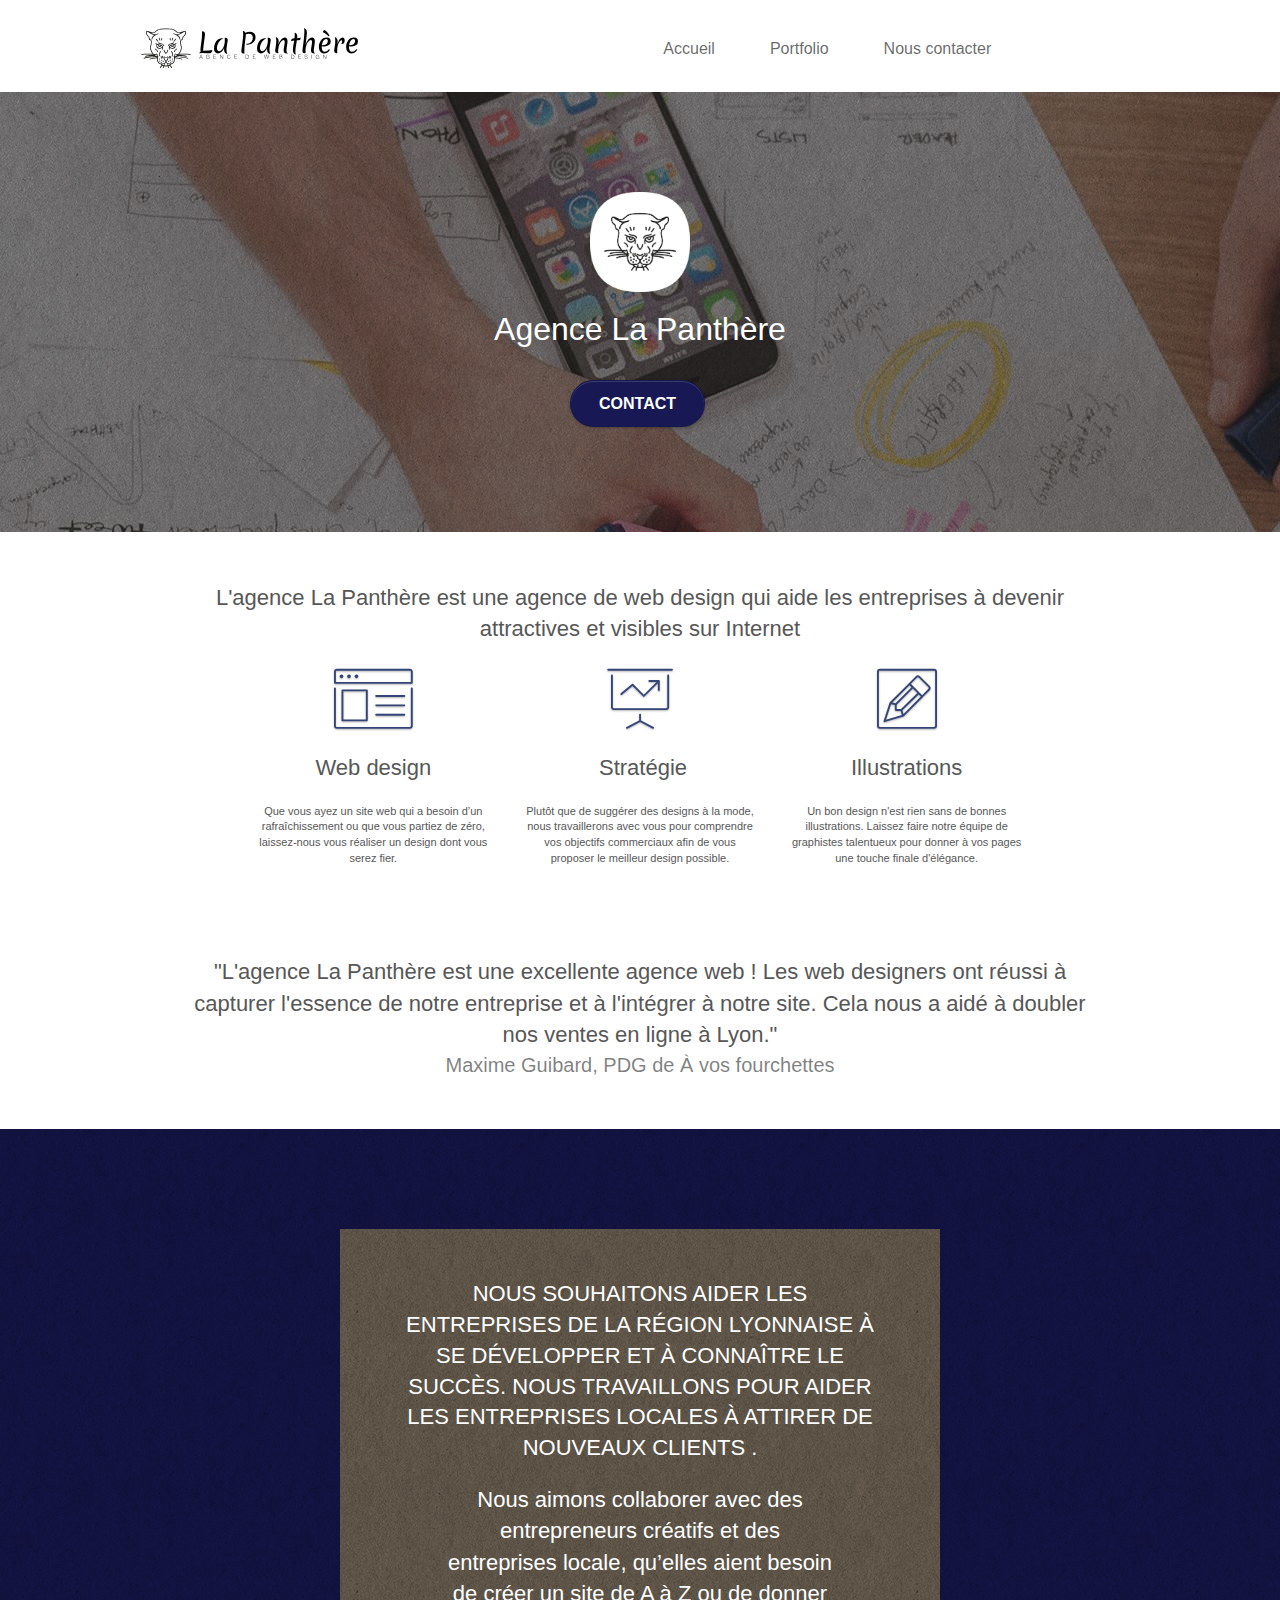
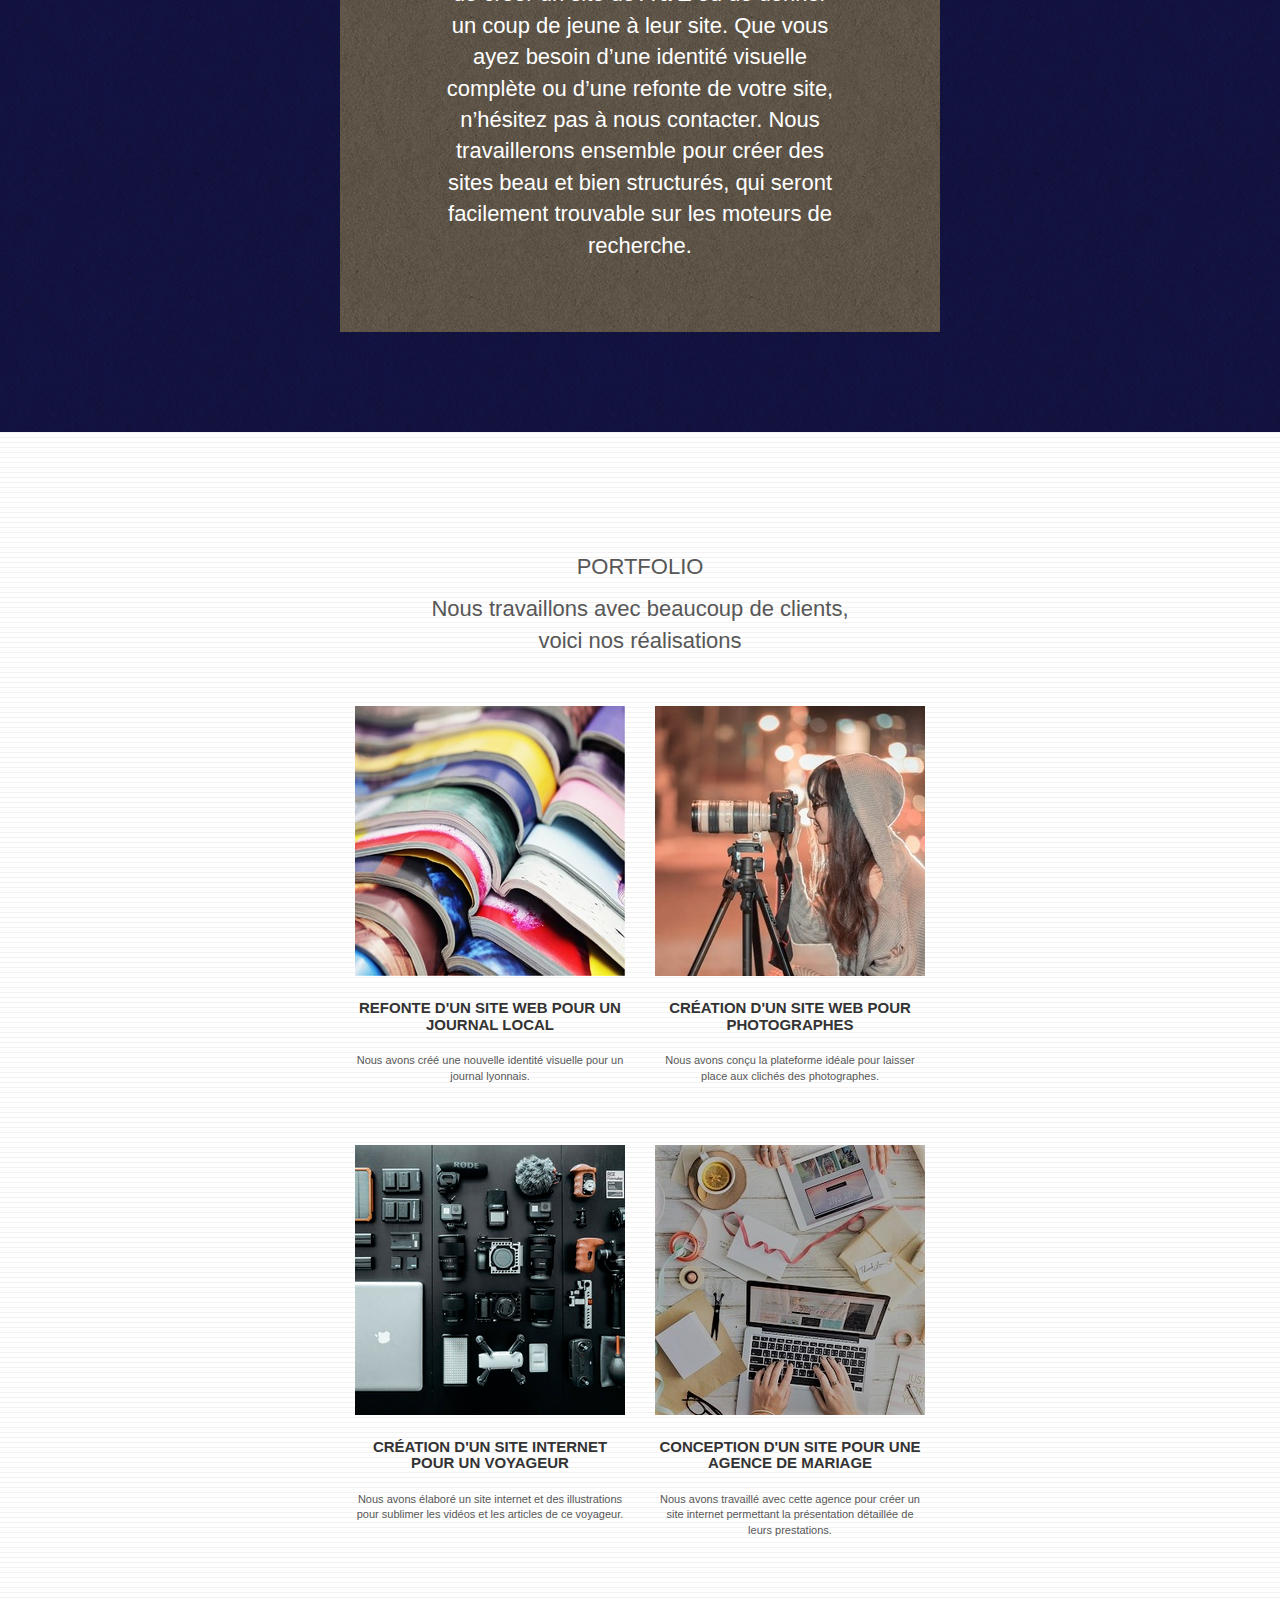
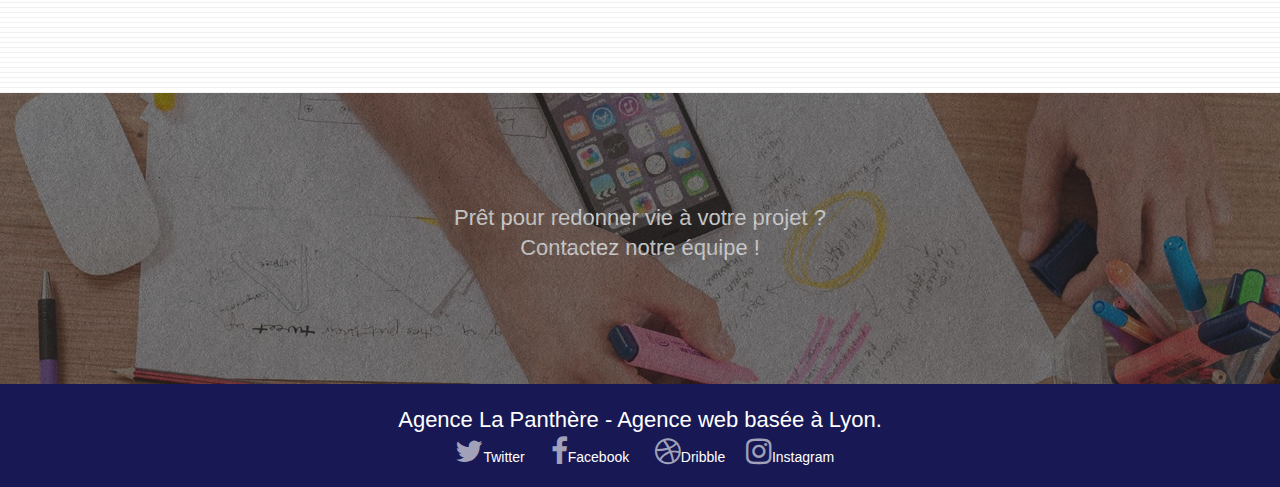
==== commit 9e647f42: "Version corrigée + Page contact finalisée" ====
--- a/index.html
+++ b/index.html
@@ -66,7 +66,7 @@
 <main>
 	<section class="presentation">
 <div class="bloc bgc-dark-slate-blue bg-banniere d-bloc bg-t-edge bloc-bg-texture texture-paper b-parallax" id="bloc-1-hero">
-	<div class="container bloc-lg">
+	<div class="container bloc-lg item-center">
 		<div class="row tight-width-whitespace">
 			<div class="col-sm-12">
 				<img src="img/logo.png" class="center-block image-resize-mode" width="100" alt="Agence La Panthère, agence web paris, création logo paris" />
@@ -217,9 +217,6 @@
 			<h2 class="mg-md text-center tc-white">
 				Prêt pour redonner vie à votre projet ?<br>Contactez notre équipe !
 			</h2>
-			<div class="col-sm-12 text-center">
-				<a href="page2.html" class="btn btn-atomic-tangerine btn-clean btn-rd btn-lg cta-hero">Contact</a>
-			</div>
 		</div>
 	</div>
 </div>
@@ -238,22 +235,23 @@
 				<div class="row row-no-gutters social">
 					<div class="col-sm-3">
 						<div class="text-center">
-							<a class="social" href="www.twitter.com"><span class="fa fa-twitter icon-md"></span></a>
-						</div>
-					</div>
-					<div class="col-sm-3">
-						<div class="text-center">
-							<a class="social" href="www.facebook.com"><span class="fa fa-facebook icon-md"></span></a>
-						</div>
-					</div>
-					<div class="col-sm-3">
-						<div class="text-center">
-							<a class="social" href="www.dribble.com"><span class="fa fa-dribbble icon-md"></span></a>
-						</div>
-					</div>
-					<div class="col-sm-3">
-						<div class="text-center">
-							<a class="social" href="www.instagram.com"><span class="fa fa-instagram icon-md"></span></a>
+							<a class="social" href="www.twitter.com"><span class="fa fa-twitter icon-md">
+							</span>Twitter</a>
+						</div>
+					</div>
+					<div class="col-sm-3">
+						<div class="text-center">
+							<a class="social" href="www.facebook.com"><span class="fa fa-facebook icon-md"></span>Facebook</a>
+						</div>
+					</div>
+					<div class="col-sm-3">
+						<div class="text-center">
+							<a class="social" href="www.dribble.com"><span class="fa fa-dribbble icon-md"></span>Dribble</a>
+						</div>
+					</div>
+					<div class="col-sm-3">
+						<div class="text-center">
+							<a class="social" href="www.instagram.com"><span class="fa fa-instagram icon-md"></span>Instagram</a>
 						</div>
 					</div>
 				</div>
--- a/style.css
+++ b/style.css
@@ -46,6 +46,11 @@
 
 .bloc-lg {
     padding: 100px 50px;
+}
+
+.item-center {
+    display: flex;
+    justify-content: center;
 }
 
 .bloc-md {
@@ -99,13 +104,16 @@
     background-attachment: fixed;
 }
 
+.col-sm-12 {
+    width: 100%;
+}
+
 .col-sm-12 h2 {
     text-transform: uppercase;
 }
 
 .col-sm-12  p {
     font-size: 2.2rem;
-    text-align: center;
     margin: 0px 50px;
 }
 
@@ -332,7 +340,7 @@
 
 .navbar .nav {
     padding-top: 2px;
-    margin-right: -16px;
+    margin-right: 10%;
     float: right;
     z-index: 1;
 }
@@ -340,7 +348,9 @@
 .nav > li {
     float: left;
     margin-top: 4px;
+    margin-right: 25px;
     font-size: 16px;
+    list-style: none;
 }
 
 .navbar-nav .open .dropdown-menu > li > a {
@@ -418,6 +428,10 @@
     }
 }
 
+.nav > li > a {
+    text-decoration: none;
+}
+
 .nav > li > .dropdown a {
     background: none!important;
     display: block;
@@ -426,6 +440,10 @@
 
 nav .caret {
     margin: 0 5px;
+}
+
+.col-md-offset-2 {
+    margin-left: 0;
 }
 
 .dropdown-menu .dropdown-menu {
@@ -666,7 +684,7 @@
 a {
     font-family: "helvetica";
     font-weight: 400;
-    color: #575757!important;
+    color: #575757;
 }
 
 .container {
@@ -717,6 +735,7 @@
 .social {
     max-width: 400px;
     margin: auto auto auto auto;
+    color: #FFF;
 }
 
 h2 {
@@ -738,7 +757,7 @@
 }
 
 h1 {
-    color: #333333!important;
+    color: #333333;
 }
 
 h4 {
@@ -786,20 +805,24 @@
 }
 
 .bgc-atomic-tangerine {
-    background-color: #F3976C;
+    background-color: #181954;
 }
 
 .tc-white {
-    color: #F3976C!important;
+    color: #FFF;
+}
+
+.placement {
+    margin-left: 50px;
 }
 
 .btn-atomic-tangerine {
-    background: #F3976C;
+    background: #181954;
     color: #FFFFFF!important;
 }
 
 .btn-atomic-tangerine:hover {
-    background: #c27956!important;
+    background: #3F40A0;
     color: #FFFFFF!important;
 }
 
@@ -1080,4 +1103,5 @@
         -webkit-transform: translateY(-50%);
         left: 50%;
     }
-}+}
+
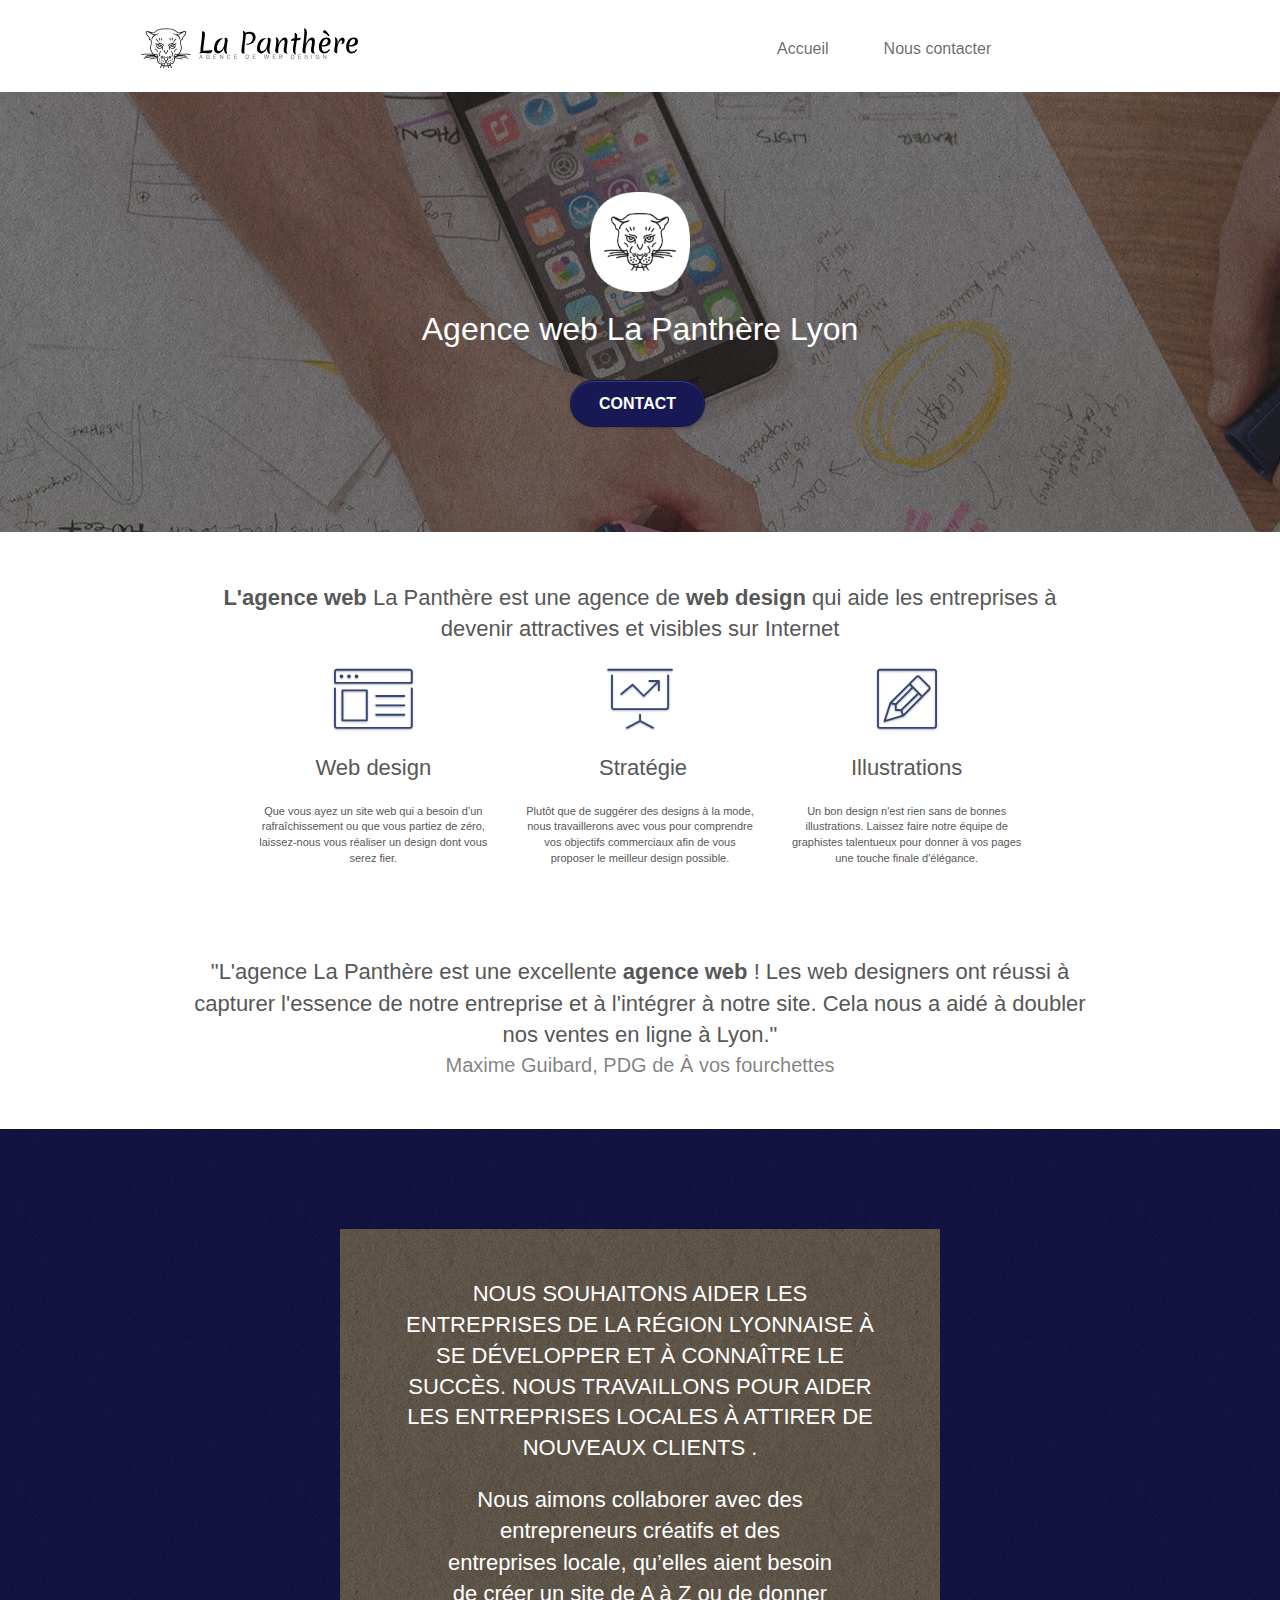
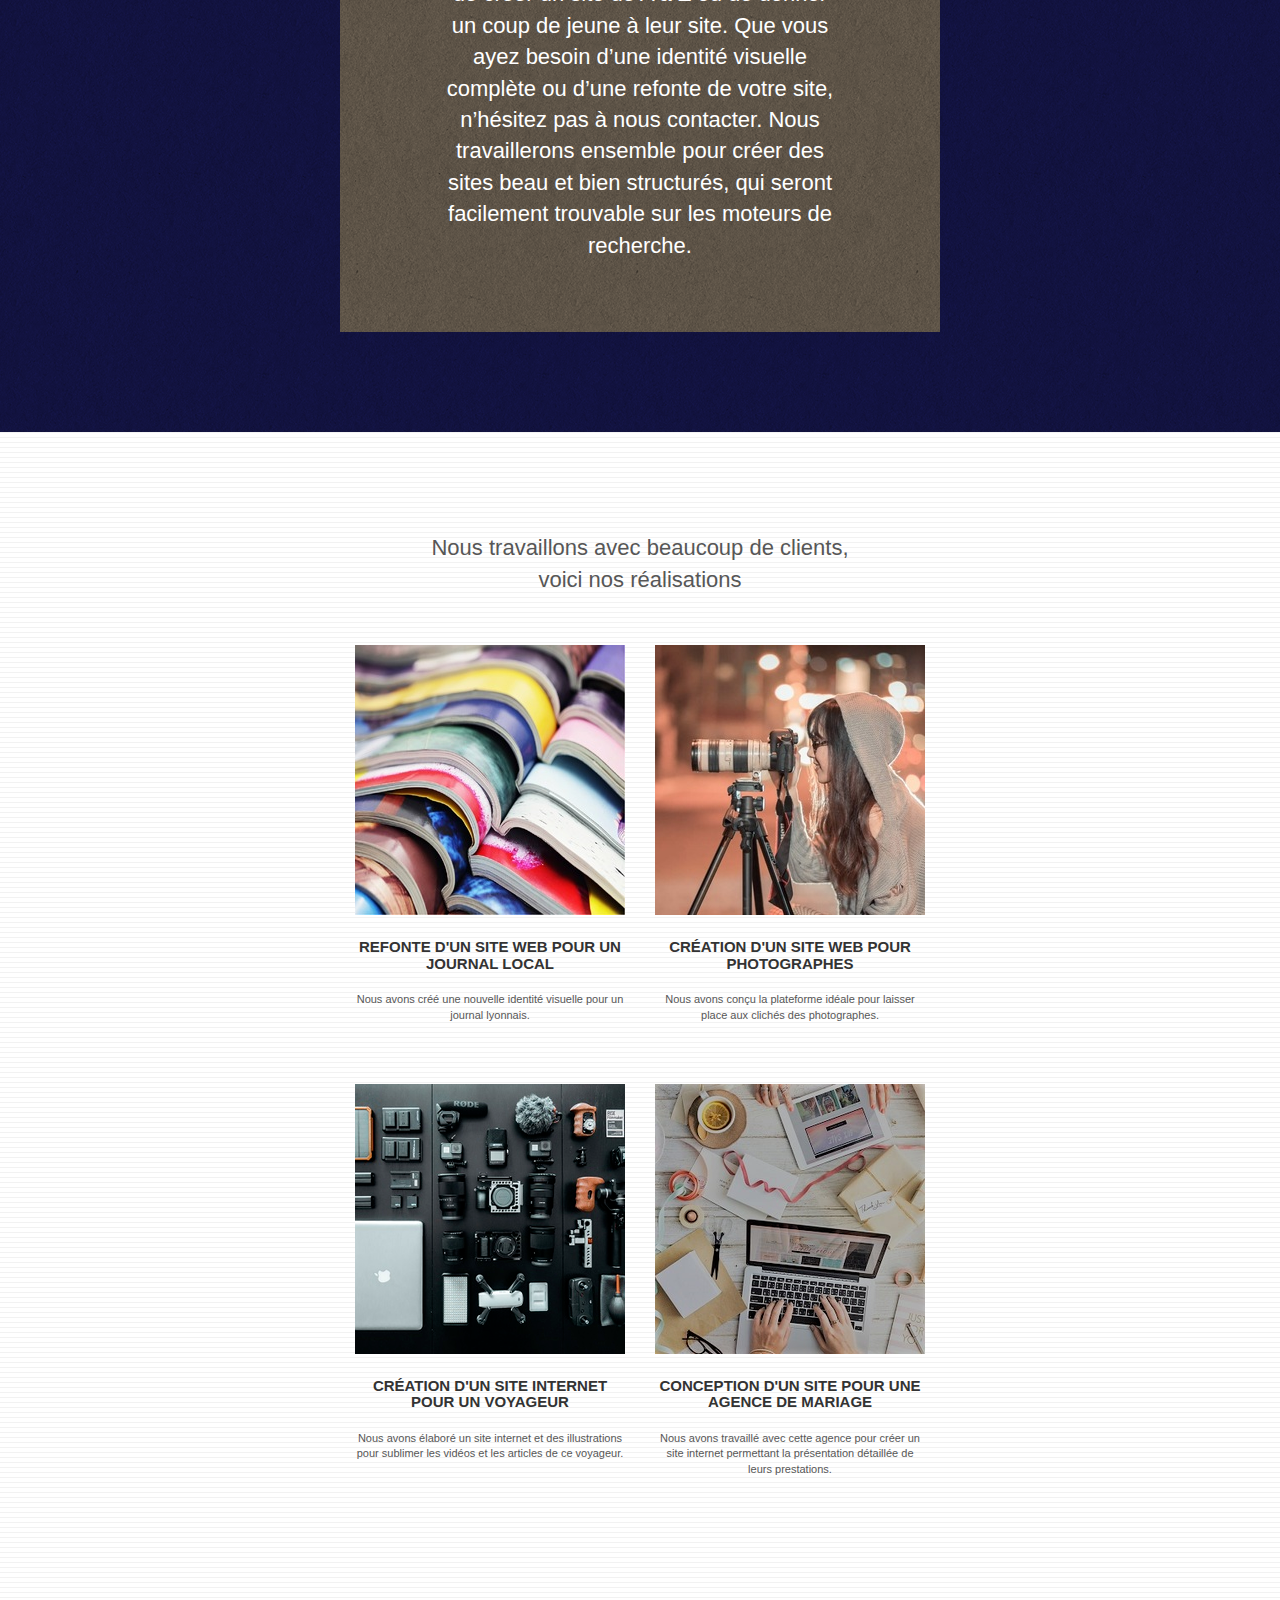
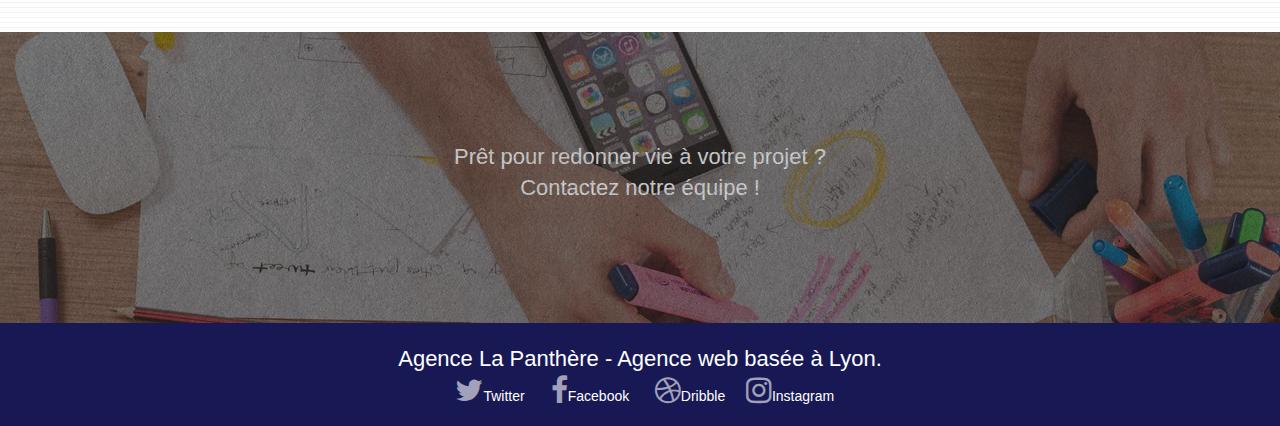
==== commit b77eaed2: "Version finale modification apportée" ====
--- a/index.html
+++ b/index.html
@@ -2,8 +2,10 @@
 <html lang="FR">
 <head>
     <meta charset="utf-8">
-    <meta name="keywords" content="seo, google, site web, site internet, agence design paris, agence design, agence design,agence design,agence design,agence design,agence design,agence design,agence design,agence design">
-    <meta name="description" content="L'agence La Panthère est une agence de web design qui aide les entreprises à devenir attractives et visibles sur Internet">
+    <meta name="keywords" content="seo, google, site web, site internet, agence design paris, web design, agence design">
+    <meta name="description" content="L'agence La Panthère est une agence 
+	de web design qui aide les entreprises à devenir attractives 
+	et visibles sur Internet">
     <meta name="viewport" content="width=device-width, initial-scale=1.0, viewport-fit=cover">
     <link rel="shortcut icon" type="image/png" href="favicon.jpg">
     
@@ -38,7 +40,7 @@
 
 		<nav class="navbar row">
 			<div class="navbar-header">
-				<a class="navbar-brand" href="index.html"><img src="img/agence-la-panthere-monochrome.svg" alt="paris web design logo agence web meilleure agence" height="40" /></a>
+				<a class="navbar-brand" href="index.html"><img src="img/agence-la-panthere-monochrome.svg" alt="Logo Agence La Panthère" height="40" /></a>
 				<button id="nav-toggle" type="button" class="ui-navbar-toggle navbar-toggle" data-toggle="collapse" data-target=".navbar-1">
 					<span class="sr-only">Toggle navigation</span><span class="icon-bar"></span><span class="icon-bar"></span><span class="icon-bar"></span>
 				</button>
@@ -47,9 +49,6 @@
 				<ul class="site-navigation nav navbar-nav">
 					<li>
 						<a href="index.html">Accueil</a>
-					</li>
-					<li>
-						<a href="#bloc-4-portfolio">Portfolio</a>
 					</li>
 					<li>
 						<a href="page2.html">Nous contacter</a>
@@ -69,9 +68,9 @@
 	<div class="container bloc-lg item-center">
 		<div class="row tight-width-whitespace">
 			<div class="col-sm-12">
-				<img src="img/logo.png" class="center-block image-resize-mode" width="100" alt="Agence La Panthère, agence web paris, création logo paris" />
+				<img src="img/logo.png" class="center-block image-resize-mode" width="100" alt="Logo La Panthère" />
 				<h1 class="text-center hero-bloc-text tc-white ">
-					Agence La Panthère
+					Agence web La Panthère Lyon
 				</h1>
 				<div class="text-center">
 					<a href="page2.html" class="btn btn-lg btn-clean btn-rd cta-hero btn-atomic-tangerine" id="cta-hero">Contact</a>
@@ -89,7 +88,8 @@
 	<div class="container bloc-md">
 		<div class="row">
 			<div class="col-sm-12 text-center">
-				<p>L'agence La Panthère est une agence de web design qui aide les entreprises à devenir attractives et visibles sur Internet</p>
+				<p><strong>L'agence web</strong> La Panthère est une agence de <strong>web design</strong> 
+					qui aide les entreprises à devenir attractives et visibles sur Internet</p>
 			</div>
 		</div>
 		<div class="row voffset-lg med-width-whitespace">
@@ -129,7 +129,9 @@
 		</div>
 		<div class="row voffset-lg voffset">
 			<div class="col-sm-12 col-md-8 col-md-offset-2 text-center">
-				<p>"L'agence La Panthère est une excellente agence web ! Les web designers ont réussi à capturer l'essence de notre entreprise et à l'intégrer à notre site. Cela nous a aidé à doubler nos ventes en ligne à Lyon."</p>
+				<p>"L'agence La Panthère est une excellente <strong>agence web</strong> !
+					 Les web designers ont réussi à capturer l'essence de notre entreprise et 
+					 à l'intégrer à notre site. Cela nous a aidé à doubler nos ventes en ligne à Lyon."</p>
 				<span class="CEO-name">Maxime Guibard, PDG de À vos fourchettes</span>
 			</div>
 		</div>
@@ -161,13 +163,12 @@
 	<div class="container bloc-lg">
 		<div class="row">
 			<div class="col-sm-12 text-center">
-				<h2>Portfolio</h2>
 				<p>Nous travaillons avec beaucoup de clients, <br>voici nos réalisations</p>
 			</div>
 		</div>
 		<div class="row tight-width-whitespace portfolio-row">
 			<div class="col-sm-6">
-				<a href="#" data-lightbox="img/1.jpg" data-gallery-id="gallery-1" data-caption="Refonte d'un site web pour un journal local" data-frame="snapshot-lb"><img src="img/1.jpg" alt="paris web design logo agence web meilleure agence et refonte site web journal" class="img-responsive portfolio-thumb" /></a>
+				<a href="#" data-lightbox="img/1.jpg" data-gallery-id="gallery-1" data-caption="Refonte d'un site web pour un journal local" data-frame="snapshot-lb"><img src="img/1.jpg" alt="Catalogues pour la refonte d'un site web" class="img-responsive portfolio-thumb" /></a>
 				<h3 class="mg-md text-center">
 					Refonte d'un site web pour un journal local
 				</h3>
@@ -176,7 +177,7 @@
 				</p>
 			</div>
 			<div class="col-sm-6">
-				<a href="#" data-lightbox="img/2.jpg" data-gallery-id="gallery-1" data-caption="Création d'un site web pour photographes" data-frame="snapshot-lb"><img src="img/2.jpg" class="img-responsive portfolio-thumb" alt="paris web design logo agence web meilleure agence, Création d'un site web pour photographes" /></a>
+				<a href="#" data-lightbox="img/2.jpg" data-gallery-id="gallery-1" data-caption="Création d'un site web pour photographes" data-frame="snapshot-lb"><img src="img/2.jpg" class="img-responsive portfolio-thumb" alt="Femme prenant une photo avec un appareil photo" /></a>
 				<h3 class="mg-md text-center">
 					Création d'un site web pour photographes
 				</h3>
@@ -187,7 +188,7 @@
 		</div>
 		<div class="row tight-width-whitespace portfolio-row">
 			<div class="col-sm-6">
-				<a href="#" data-lightbox="img/3.png" data-gallery-id="gallery-1" data-caption="Création d'un site internet pour un voyageur" data-frame="snapshot-lb"><img src="img/3.png" class="img-responsive portfolio-thumb" alt="paris web design logo agence web meilleure agence, Création d'un site web pour voyageur"/></a>
+				<a href="#" data-lightbox="img/3.png" data-gallery-id="gallery-1" data-caption="Création d'un site internet pour un voyageur" data-frame="snapshot-lb"><img src="img/3.png" class="img-responsive portfolio-thumb" alt="Matériel de prise de son et d'image"/></a>
 				<h3 class="mg-md text-center">
 					Création d'un site internet pour un voyageur
 				</h3>
@@ -196,7 +197,7 @@
 				</p>
 			</div>
 			<div class="col-sm-6">
-				<a href="#" data-lightbox="img/4.png" data-gallery-id="gallery-1" data-caption="Conception d'un site pour une agence de mariage" data-frame="snapshot-lb"><img src="img/4.png" class="img-responsive portfolio-thumb" alt="paris web design logo agence web meilleure agence, Création d'un site web pour agence de mariage" /></a>
+				<a href="#" data-lightbox="img/4.png" data-gallery-id="gallery-1" data-caption="Conception d'un site pour une agence de mariage" data-frame="snapshot-lb"><img src="img/4.png" class="img-responsive portfolio-thumb" alt="Bureau avec un ordinateur et des affaires en désordre" /></a>
 				<h3 class="mg-md text-center">
 					Conception d'un site pour une agence de mariage
 				</h3>
--- a/style.css
+++ b/style.css
@@ -1,1107 +1 @@
-body {
-    margin: 0;
-    padding: 0;
-    background: #FFF;
-    overflow-x: hidden;
-    -webkit-font-smoothing: antialiased;
-    -moz-osx-font-smoothing: grayscale;
-}
-
-a,
-button {
-    transition: all .3s ease-in-out;
-    outline: none!important;
-}
-
-a:hover {
-    text-decoration: none;
-    cursor: pointer;
-}
-
-#page-loading-blocs-notifaction {
-    position: fixed;
-    top: 0;
-    bottom: 0;
-    width: 100%;
-    z-index: 100000;
-    background: #FFFFFF url("img/pageload-spinner.gif") no-repeat center center;
-}
-
-.bloc {
-    width: 100%;
-    clear: both;
-    background: 50% 50% no-repeat;
-    padding: 0 50px;
-    -webkit-background-size: cover;
-    -moz-background-size: cover;
-    -o-background-size: cover;
-    background-size: cover;
-    position: relative;
-}
-
-.bloc .container {
-    padding-left: 0;
-    padding-right: 0;
-}
-
-.bloc-lg {
-    padding: 100px 50px;
-}
-
-.item-center {
-    display: flex;
-    justify-content: center;
-}
-
-.bloc-md {
-    padding: 50px;
-}
-
-.bloc-sm {
-    padding: 20px 50px;
-}
-
-.bg-center,
-.bg-l-edge,
-.bg-r-edge,
-.bg-t-edge,
-.bg-b-edge,
-.bg-tl-edge,
-.bg-bl-edge,
-.bg-tr-edge,
-.bg-br-edge,
-.bg-repeat {
-    -webkit-background-size: auto!important;
-    -moz-background-size: auto!important;
-    -o-background-size: auto!important;
-    background-size: auto!important;
-}
-
-.bg-repeat {
-    background: repeat;
-}
-
-.bg-t-edge {
-    background: top no-repeat;
-}
-
-.bloc-bg-texture::before {
-    content: "";
-    background-size: 2px 2px;
-    position: absolute;
-    top: 0;
-    bottom: 0;
-    left: 0;
-    right: 0;
-}
-
-.texture-paper::before {
-    background: url("img/texture-paper.png");
-    background-size: 280px 280px;
-}
-
-.b-parallax {
-    background-attachment: fixed;
-}
-
-.col-sm-12 {
-    width: 100%;
-}
-
-.col-sm-12 h2 {
-    text-transform: uppercase;
-}
-
-.col-sm-12  p {
-    font-size: 2.2rem;
-    margin: 0px 50px;
-}
-
-.CEO-name {
-    font-size: 2rem;
-    font-weight: 400;
-}
-
-.d-bloc {
-    color: rgba(255, 255, 255, .7);
-}
-
-.d-bloc button:hover {
-    color: rgba(255, 255, 255, .9);
-}
-
-.d-bloc .icon-round,
-.d-bloc .icon-square,
-.d-bloc .icon-rounded,
-.d-bloc .icon-semi-rounded-a,
-.d-bloc .icon-semi-rounded-b {
-    border-color: rgba(255, 255, 255, .9);
-}
-
-.d-bloc .divider-h span {
-    border-color: rgba(255, 255, 255, .2);
-}
-
-.d-bloc .a-btn,
-.d-bloc .navbar a,
-.d-bloc .navbar-brand,
-.d-bloc a .icon-sm,
-.d-bloc a .icon-md,
-.d-bloc a .icon-lg,
-.d-bloc a .icon-xl,
-.d-bloc h1 a,
-.d-bloc h2 a,
-.d-bloc h3 a,
-.d-bloc h4 a,
-.d-bloc h5 a,
-.d-bloc h6 a,
-.d-bloc p a {
-    color: rgba(255, 255, 255, .6);
-}
-
-.d-bloc .a-btn:hover,
-.d-bloc .navbar a:hover,
-.d-bloc .navbar-brand:hover,
-.d-bloc a:hover .icon-sm,
-.d-bloc a:hover .icon-md,
-.d-bloc a:hover .icon-lg,
-.d-bloc a:hover .icon-xl,
-.d-bloc h1 a:hover,
-.d-bloc h2 a:hover,
-.d-bloc h3 a:hover,
-.d-bloc h4 a:hover,
-.d-bloc h5 a:hover,
-.d-bloc h6 a:hover,
-.d-bloc p a:hover {
-    color: rgba(255, 255, 255, 1);
-}
-
-.d-bloc .navbar-toggle .icon-bar {
-    background: rgba(255, 255, 255, 1);
-}
-
-.d-bloc .btn-wire,
-.d-bloc .btn-wire:hover {
-    color: rgba(255, 255, 255, 1);
-    border-color: rgba(255, 255, 255, 1);
-}
-
-.d-bloc .panel {
-    color: rgba(0, 0, 0, .5);
-}
-
-.d-bloc .panel button:hover {
-    color: rgba(0, 0, 0, .7);
-}
-
-.d-bloc .panel icon {
-    border-color: rgba(0, 0, 0, .7);
-}
-
-.d-bloc .panel .divider-h span {
-    border-color: rgba(0, 0, 0, .1);
-}
-
-.d-bloc .panel .a-btn {
-    color: rgba(0, 0, 0, .6);
-}
-
-.d-bloc .panel .a-btn:hover {
-    color: rgba(0, 0, 0, 1);
-}
-
-.d-bloc .panel .btn-wire,
-.d-bloc .panel .btn-wire:hover {
-    color: rgba(0, 0, 0, .7);
-    border-color: rgba(0, 0, 0, .3);
-}
-
-.d-bloc .panel,
-.l-bloc {
-    color: rgba(0, 0, 0, .5);
-}
-
-.d-bloc .panel button:hover,
-.l-bloc button:hover {
-    color: rgba(0, 0, 0, .7);
-}
-
-.l-bloc .icon-round,
-.l-bloc .icon-square,
-.l-bloc .icon-rounded,
-.l-bloc .icon-semi-rounded-a,
-.l-bloc .icon-semi-rounded-b {
-    border-color: rgba(0, 0, 0, .7);
-}
-
-.d-bloc .panel .divider-h span,
-.l-bloc .divider-h span {
-    border-color: rgba(0, 0, 0, .1);
-}
-
-.d-bloc .panel .a-btn,
-.l-bloc .a-btn,
-.l-bloc .navbar a,
-.l-bloc .navbar-brand,
-.l-bloc a .icon-sm,
-.l-bloc a .icon-md,
-.l-bloc a .icon-lg,
-.l-bloc a .icon-xl,
-.l-bloc h1 a,
-.l-bloc h2 a,
-.l-bloc h3 a,
-.l-bloc h4 a,
-.l-bloc h5 a,
-.l-bloc h6 a,
-.l-bloc p a {
-    color: rgba(0, 0, 0, .6);
-}
-
-.d-bloc .panel .a-btn:hover,
-.l-bloc .a-btn:hover,
-.l-bloc .navbar a:hover,
-.l-bloc .navbar-brand:hover,
-.l-bloc a:hover .icon-sm,
-.l-bloc a:hover .icon-md,
-.l-bloc a:hover .icon-lg,
-.l-bloc a:hover .icon-xl,
-.l-bloc h1 a:hover,
-.l-bloc h2 a:hover,
-.l-bloc h3 a:hover,
-.l-bloc h4 a:hover,
-.l-bloc h5 a:hover,
-.l-bloc h6 a:hover,
-.l-bloc p a:hover {
-    color: rgba(0, 0, 0, 1);
-}
-
-.l-bloc .navbar-toggle .icon-bar {
-    color: rgba(0, 0, 0, .6);
-}
-
-.d-bloc .panel .btn-wire,
-.d-bloc .panel .btn-wire:hover,
-.l-bloc .btn-wire,
-.l-bloc .btn-wire:hover {
-    color: rgba(0, 0, 0, .7);
-    border-color: rgba(0, 0, 0, .3);
-}
-
-.voffset {
-    margin-top: 30px;
-}
-
-.voffset-lg {
-    margin-top: 80px;
-}
-
-.row-no-gutters {
-    margin-right: 0;
-    margin-left: 0;
-}
-
-.row.row-no-gutters > [class^="col-"],
-.row.row-no-gutters > [class*=" col-"] {
-    padding-right: 0;
-    padding-left: 0;
-}
-
-#bloc-1-hero h1 {
-    font-size: 32px;
-}
-
-.navbar {
-    margin-bottom: 0;
-    z-index: 1;
-}
-
-.navbar-brand {
-    height: auto;
-    padding: 3px 15px;
-    font-size: 25px;
-    font-weight: normal;
-    font-weight: 600;
-    line-height: 44px;
-}
-
-.navbar-brand img {
-    max-height: 200px;
-    margin: 0 5px 0 0;
-    display: inline;
-}
-
-.navbar-brand img[src$=svg] {
-    min-width: 100px;
-}
-
-.nav-center .navbar-brand img {
-    margin: 0;
-}
-
-.navbar .nav {
-    padding-top: 2px;
-    margin-right: 10%;
-    float: right;
-    z-index: 1;
-}
-
-.nav > li {
-    float: left;
-    margin-top: 4px;
-    margin-right: 25px;
-    font-size: 16px;
-    list-style: none;
-}
-
-.navbar-nav .open .dropdown-menu > li > a {
-    text-align: inherit;
-}
-
-.nav > li a:hover,
-.nav > li a:focus {
-    background: transparent;
-}
-
-.navbar-toggle {
-    margin: 10px 10px 0 0;
-    border: 0px;
-}
-
-.navbar-toggle:hover {
-    background: transparent!important;
-}
-
-.navbar-toggle .icon-bar {
-    background-color: rgba(0, 0, 0, .5);
-    width: 26px;
-}
-
-.nav-invert .navbar .nav {
-    float: left;
-}
-
-.nav-invert .navbar-header,
-.nav-invert .navbar-brand {
-    float: right;
-    position: relative;
-    z-index: 2;
-}
-
-@media (min-width: 768px) {
-    .site-navigation {
-        position: absolute;
-        top: 50%;
-        right: 20px;
-        transform: translate(0, -50%);
-        -webkit-transform: translateY(-50%);
-    }
-    .nav > li .dropdown-menu a,
-    .nav > li .dropdown-menu a:hover {
-        color: #484848;
-    }
-    .nav-invert .site-navigation {
-        left: 0;
-        right: 0;
-    }
-    .nav-center {
-        text-align: center;
-    }
-    .nav-center .navbar-header {
-        width: 100%;
-    }
-    .nav-center .navbar-header,
-    .nav-center .navbar-brand,
-    .nav-center .nav > li {
-        float: none;
-        display: inline-block;
-    }
-    .nav-center .site-navigation {
-        position: relative;
-        width: 100%;
-        right: 0;
-        margin-right: 0px;
-        margin-top: 20px;
-    }
-    .nav-center.mini-nav .navbar-toggle {
-        float: none;
-        margin: 10px auto 0;
-    }
-}
-
-.nav > li > a {
-    text-decoration: none;
-}
-
-.nav > li > .dropdown a {
-    background: none!important;
-    display: block;
-    padding: 14px 15px;
-}
-
-nav .caret {
-    margin: 0 5px;
-}
-
-.col-md-offset-2 {
-    margin-left: 0;
-}
-
-.dropdown-menu .dropdown-menu {
-    top: -8px;
-    left: 100%;
-}
-
-.dropdown-menu .dropmenu-flow-right {
-    top: 100%;
-    left: 0;
-    margin-left: -1px;
-    border-top-left-radius: 0;
-    border-top-right-radius: 0;
-}
-
-.dropdown-menu .dropdown span {
-    border: 4px solid black;
-    border-top-color: transparent;
-    border-right-color: transparent;
-    border-bottom-color: transparent;
-    margin: 6px -5px 0 0!important;
-    float: right;
-}
-
-.mg-md {
-    margin-top: 10px;
-    margin-bottom: 20px;
-}
-
-.mg-lg {
-    margin-top: 10px;
-    margin-bottom: 40px;
-}
-
-.btn {
-    margin: 0 5px 5px 0;
-}
-
-.btn.pull-right {
-    margin: 0 0 5px 5px;
-}
-
-.btn-d,
-.btn-d:hover,
-.btn-d:focus {
-    color: #FFF;
-    background: rgba(0, 0, 0, .3);
-}
-
-button {
-    outline: none!important;
-}
-
-.btn-rd {
-    border-radius: 40px;
-}
-
-.btn-clean {
-    border: 1px solid rgba(0, 0, 0, .08);
-    border-bottom-color: rgba(0, 0, 0, .1);
-    text-shadow: 0 1px 0 rgba(0, 0, 1, .1);
-    box-shadow: 0 1px 3px rgba(0, 0, 1, .25), inset 0 1px 0 0 rgba(255, 255, 255, .15);
-}
-
-.icon-md {
-    font-size: 30px!important;
-}
-
-.icon-lg {
-    font-size: 60px!important;
-}
-
-.sm-shadow {
-    text-shadow: 0 1px 2px rgba(0, 0, 0, .3);
-}
-
-.panel-sq,
-.panel-sq .panel-heading,
-.panel-sq .panel-footer {
-    border-radius: 0;
-}
-
-.panel-rd {
-    border-radius: 30px;
-}
-
-.panel-rd .panel-heading {
-    border-radius: 29px 29px 0 0;
-}
-
-.panel-rd .panel-footer {
-    border-radius: 0 0 29px 29px;
-}
-
-.form-control {
-    border-color: rgba(0, 0, 0, .1);
-    box-shadow: none;
-}
-
-.scrollToTop {
-    width: 40px;
-    height: 40px;
-    position: fixed;
-    bottom: 20px;
-    right: 20px;
-    opacity: 0;
-    z-index: 500;
-    transition: all .3s ease-in-out;
-}
-
-.scrollToTop span {
-    margin-top: 6px;
-}
-
-.showScrollTop {
-    font-size: 14px;
-    opacity: 1;
-}
-
-a[data-lightbox] {
-    position: relative;
-    display: block;
-    text-align: center;
-}
-
-a[data-lightbox]:hover::before {
-    content: "+";
-    font-family: "HelveticaNeue-Light", "Helvetica Neue Light", "Helvetica Neue", Helvetica, Arial;
-    font-size: 32px;
-    width: 50px;
-    height: 50px;
-    margin-left: -25px;
-    border-radius: 50%;
-    background: rgba(0, 0, 0, .6);
-    color: #FFF;
-    font-weight: 100;
-    z-index: 1;
-    position: absolute;
-    top: 50%;
-    transform: translateY(-50%);
-    -webkit-transform: translateY(-50%);
-}
-
-a[data-lightbox]:hover img {
-    opacity: 0.6;
-    -webkit-animation-fill-mode: none;
-    animation-fill-mode: none;
-}
-
-#lightbox-modal {
-    display: flex;
-    align-items: center;
-}
-
-#lightbox-modal .modal-dialog {
-    width: 90%;
-    max-width: 900px;
-    margin: 0 auto 0;
-}
-
-#lightbox-modal .modal-dialog img {
-    max-height: 90vh;
-    margin: 0 auto;
-}
-
-.lightbox-caption {
-    padding: 20px;
-    color: #FFF;
-    background: rgba(0, 0, 0, .5);
-    position: absolute;
-    left: 15px;
-    right: 15px;
-    bottom: 5px;
-}
-
-.close-lightbox {
-    color: #FFF;
-    font-size: 30px;
-    position: absolute;
-    top: 20px;
-    right: 20px;
-    z-index: 20;
-    background: rgba(0, 0, 0, .5);
-    border: none;
-    line-height: 30px;
-    padding: 0 9px 5px;
-    opacity: 0.3;
-}
-
-.close-lightbox:hover,
-.next-lightbox:hover,
-.prev-lightbox:hover {
-    opacity: 1.0;
-    color: #FFF;
-}
-
-.next-lightbox,
-.prev-lightbox {
-    font-size: 20px;
-    color: rgba(255, 255, 255, .9);
-    background: rgba(0, 0, 0, .5);
-    transition: all .2s ease-in-out;
-    position: absolute;
-    top: 45%;
-    z-index: 1;
-    opacity: 0.4;
-}
-
-.next-lightbox {
-    padding: 6px 8px 1px 13px;
-    right: 25px;
-}
-
-.prev-lightbox {
-    padding: 6px 13px 1px 10px;
-    left: 25px;
-}
-
-.snapshot-lb .modal-body {
-    padding-bottom: 45px;
-}
-
-.snapshot-lb .lightbox-caption {
-    padding: 0;
-    color: rgba(0, 0, 0, .5);
-    background: none;
-}
-
-h1,
-h2,
-h3,
-h4,
-h5,
-h6,
-p,
-label,
-.btn,
-a {
-    font-family: "helvetica";
-    font-weight: 400;
-    color: #575757;
-}
-
-.container {
-    max-width: 1000px;
-}
-
-.hero-bloc-text {
-    font-size: 38px;
-}
-
-.hero-bloc-text-sub {
-    font-size: 36px;
-}
-
-.statement-bloc-text {
-    line-height: 26px;
-    font-style: italic;
-    font-size: 20px;
-    text-align: center;
-    font-weight: lighter;
-    max-width: 520px;
-    margin: auto auto auto auto;
-}
-
-p {
-    font-size: 11px;
-}
-
-.tight-width-whitespace {
-    max-width: 600px;
-    margin: auto auto auto auto;
-}
-
-.h1 {
-    font-size: 20px;
-    font-family: "Open Sans";
-}
-
-.cta-hero {
-    margin-top: 22px;
-    color: #FFFFFF!important;
-    text-transform: uppercase;
-    padding: 12px 28px 12px 28px;
-    font-size: 16px;
-    font-weight: 700;
-}
-
-.social {
-    max-width: 400px;
-    margin: auto auto auto auto;
-    color: #FFF;
-}
-
-h2 {
-    font-size: 22px;
-    line-height: 1.4em;
-}
-
-h3 {
-    font-size: 15px;
-    text-transform: uppercase;
-    font-weight: 700;
-    color: #333333!important;
-}
-
-.med-width-whitespace {
-    max-width: 800px;
-    margin: auto auto auto auto;
-    box-shadow: 0px 0px 0px #000000;
-}
-
-h1 {
-    color: #333333;
-}
-
-h4 {
-    color: #333333!important;
-}
-
-.icons {
-    margin-bottom: 14px;
-    margin-top: 24px;
-}
-
-.white {
-    color: #FFFFFF!important;
-}
-
-.portfolio-thumb {
-    margin-bottom: 24px;
-}
-
-.portfolio-row {
-    margin-bottom: 44px;
-    margin-top: 50px;
-}
-
-.avatar {
-    box-shadow: 0px 4px 9px rgba(0, 0, 0, 0.3);
-}
-
-.black-background {
-    background-color: rgba(165, 147, 99, 0.7);
-    padding: 40px 40px 40px 40px;
-}
-
-.bold-link {
-    font-weight: 900;
-    text-decoration: underline!important;
-}
-
-.bgc-white {
-    background-color: #FFFFFF;
-}
-
-.bgc-dark-slate-blue {
-    background-color: #364577;
-}
-
-.bgc-atomic-tangerine {
-    background-color: #181954;
-}
-
-.tc-white {
-    color: #FFF;
-}
-
-.placement {
-    margin-left: 50px;
-}
-
-.btn-atomic-tangerine {
-    background: #181954;
-    color: #FFFFFF!important;
-}
-
-.btn-atomic-tangerine:hover {
-    background: #3F40A0;
-    color: #FFFFFF!important;
-}
-
-.ltc-white {
-    color: #FFFFFF!important;
-}
-
-.ltc-white:hover {
-    color: #cccccc!important;
-}
-
-.ltc-atomic-tangerine {
-    color: #F3976C!important;
-}
-
-.ltc-atomic-tangerine:hover {
-    color: #c27956!important;
-}
-
-.icon-dark-slate-blue {
-    color: #364577!important;
-    border-color: #364577!important;
-}
-
-.bg-dots-bg {
-    background-image: url("img/dots-bg.png");
-}
-
-.bg-lines-h2-bg {
-    background-image: url("img/lines-h2-bg.png");
-}
-
-.bg-banniere {
-    background-image: url("img/agence-la-panthere.jpg");
-}
-
-.bg-presentation {
-    background-image: url("img/image-de-presentation.png");
-}
-
-@media (max-width: 1024px) {
-    .bloc {
-        padding-left: 20px;
-        padding-right: 20px;
-    }
-    .bloc.full-width-bloc,
-    .bloc-tile-2.full-width-bloc .container,
-    .bloc-tile-3.full-width-bloc .container,
-    .bloc-tile-4.full-width-bloc .container {
-        padding-left: 0;
-        padding-right: 0;
-    }
-}
-
-@media (max-width: 992px) and (min-width: 768px) {
-    .navbar .nav {
-        max-width: 80%
-    }
-    .nav-center.navbar .nav {
-        max-width: 100%
-    }
-}
-
-@media only screen and (min-width: 768px) and (max-width: 1024px) and (orientation: landscape) {
-    .b-parallax {
-        background-attachment: scroll;
-    }
-}
-
-@media only screen and (min-width: 1024px) and (max-width: 1366px) and (-webkit-min-device-pixel-ratio: 1.5) {
-    .b-parallax {
-        background-attachment: scroll;
-    }
-}
-
-@media (max-width: 991px) {
-    .container {
-        width: 100%;
-    }
-    .b-parallax {
-        background-attachment: scroll;
-    }
-    .page-container,
-    #hero-bloc {
-        overflow-x: hidden;
-        position: relative;
-    }
-    .bloc {
-        padding-left: constant(safe-area-inset-left);
-        padding-right: constant(safe-area-inset-right);
-    }
-    .bloc-group,
-    .bloc-group .bloc {
-        display: block;
-        width: 100%;
-    }
-    .bloc-fill-screen .fill-bloc-top-edge,
-    .bloc-fill-screen .fill-bloc-bottom-edge {
-        padding: 0 20px;
-        padding-left: constant(safe-area-inset-left);
-        padding-right: constant(safe-area-inset-right);
-    }
-}
-
-@media (max-width: 767px) {
-    .page-container {
-        overflow-x: hidden;
-        position: relative;
-    }
-    h1,
-    h2,
-    h3,
-    h4,
-    h5,
-    h6,
-    p,
-    #disqus_thread {
-        padding-left: 10px!important;
-        padding-right: 10px!important;
-    }
-    .b-parallax {
-        background-attachment: scroll;
-    }
-    .navbar .nav {
-        padding-top: 0;
-        border-top: 1px solid rgba(0, 0, 0, .2);
-        float: none!important;
-    }
-    .navbar.row {
-        margin-left: 0;
-        margin-right: 0;
-    }
-    .site-navigation {
-        position: inherit;
-        transform: none;
-        -webkit-transform: none;
-        -ms-transform: none;
-    }
-    .nav > li {
-        margin-top: 0;
-        border-bottom: 1px solid rgba(0, 0, 0, .1);
-        background: rgba(0, 0, 0, .05);
-        text-align: left;
-        padding-left: 15px;
-        width: 100%;
-    }
-    .nav > li:hover {
-        background: rgba(0, 0, 0, .08);
-    }
-    .dropdown .dropdown a .caret {
-        float: none;
-        margin: 5px 0 0 10px!important;
-        border: 4px solid black;
-        border-bottom-color: transparent;
-        border-right-color: transparent;
-        border-left-color: transparent;
-    }
-    #hero-bloc .navbar .nav {
-        background: rgba(0, 0, 0, .8);
-    }
-    #hero-bloc .navbar .nav a {
-        color: rgba(255, 255, 255, .6);
-    }
-    .hero {
-        padding: 50px 0;
-    }
-    .hero-nav {
-        left: -1px;
-        right: -1px;
-    }
-    .navbar-collapse {
-        padding: 0;
-        overflow-x: hidden;
-        -webkit-box-shadow: none;
-        box-shadow: none;
-    }
-    .navbar-brand img {
-        max-height: 40px;
-        width: auto;
-    }
-    .nav-invert .navbar-header {
-        float: none;
-        width: 100%;
-    }
-    .nav-invert .navbar-toggle {
-        float: left;
-        margin-left: 10px;
-    }
-    .bloc {
-        padding-left: 0;
-        padding-right: 0;
-    }
-    .bloc-xxl,
-    .bloc-xl,
-    .bloc-lg {
-        padding: 40px 0;
-    }
-    .bloc-sm,
-    .bloc-md {
-        padding-left: 0;
-        padding-right: 0;
-    }
-    .bloc-tile-2 .container,
-    .bloc-tile-3 .container,
-    .bloc-tile-4 .container,
-    .bloc-fill-screen .fill-bloc-top-edge,
-    .bloc-fill-screen .fill-bloc-bottom-edge {
-        padding-left: 0;
-        padding-right: 0;
-    }
-    .a-block {
-        padding: 0 10px;
-    }
-    .btn-dwn {
-        display: none;
-    }
-    .voffset {
-        margin-top: 5px;
-    }
-    .voffset-md {
-        margin-top: 20px;
-    }
-    .voffset-lg {
-        margin-top: 30px;
-    }
-    form {
-        padding: 5px;
-    }
-    .close-lightbox {
-        display: inline-block;
-    }
-    .blocsapp-device-iphone5 {
-        background-size: 216px 425px;
-        padding-top: 60px;
-        width: 216px;
-        height: 425px;
-    }
-    .blocsapp-device-iphone5 img {
-        width: 180px;
-        height: 320px;
-    }
-}
-
-@media (max-width: 400px) {
-    .bloc {
-        padding-left: 0;
-        padding-right: 0;
-    }
-}
-
-@media (max-width: 767px) {
-    .bloc-mob-center-text {
-        text-align: center;
-    }
-
-    .col-sm-6 a{
-        position: relative;
-        display: flex;
-        text-align: center;
-        justify-content: center;
-    }
-
-    .col-sm-6 a:hover::before{
-        content: "+";
-        font-family: "HelveticaNeue-Light", "Helvetica Neue Light", "Helvetica Neue", Helvetica, Arial;
-        font-size: 32px;
-        width: 50px;
-        height: 50px;
-        margin-left: -25px;
-        border-radius: 50%;
-        background: rgba(0, 0, 0, .6);
-        color: #FFF;
-        font-weight: 100;
-        z-index: 1;
-        position: absolute;
-        top: 50%;
-        transform: translateY(-50%);
-        -webkit-transform: translateY(-50%);
-        left: 50%;
-    }
-}
-
+body{margin:0;padding:0;background:#FFF;overflow-x:hidden;-webkit-font-smoothing:antialiased;-moz-osx-font-smoothing:grayscale}a,button{transition:all .3s ease-in-out;outline:none!important}a:hover{text-decoration:none;cursor:pointer}#page-loading-blocs-notifaction{position:fixed;top:0;bottom:0;width:100%;z-index:100000;background:#FFF url(img/pageload-spinner.gif) no-repeat center center}.bloc{width:100%;clear:both;background:50% 50% no-repeat;padding:0 50px;-webkit-background-size:cover;-moz-background-size:cover;-o-background-size:cover;background-size:cover;position:relative}.bloc .container{padding-left:0;padding-right:0}.bloc-lg{padding:100px 50px}.item-center{display:flex;justify-content:center}.bloc-md{padding:50px}.bloc-sm{padding:20px 50px}.bg-center,.bg-l-edge,.bg-r-edge,.bg-t-edge,.bg-b-edge,.bg-tl-edge,.bg-bl-edge,.bg-tr-edge,.bg-br-edge,.bg-repeat{-webkit-background-size:auto!important;-moz-background-size:auto!important;-o-background-size:auto!important;background-size:auto!important}.bg-repeat{background:repeat}.bg-t-edge{background:top no-repeat}.bloc-bg-texture::before{content:"";background-size:2px 2px;position:absolute;top:0;bottom:0;left:0;right:0}.texture-paper::before{background:url(img/texture-paper.png);background-size:280px 280px}.b-parallax{background-attachment:fixed}.col-sm-12{width:100%}.col-sm-12 h2{text-transform:uppercase}.col-sm-12 p{font-size:2.2rem;margin:0 50px}.CEO-name{font-size:2rem;font-weight:400}.d-bloc{color:rgba(255,255,255,.7)}.d-bloc button:hover{color:rgba(255,255,255,.9)}.d-bloc .icon-round,.d-bloc .icon-square,.d-bloc .icon-rounded,.d-bloc .icon-semi-rounded-a,.d-bloc .icon-semi-rounded-b{border-color:rgba(255,255,255,.9)}.d-bloc .divider-h span{border-color:rgba(255,255,255,.2)}.d-bloc .a-btn,.d-bloc .navbar a,.d-bloc .navbar-brand,.d-bloc a .icon-sm,.d-bloc a .icon-md,.d-bloc a .icon-lg,.d-bloc a .icon-xl,.d-bloc h1 a,.d-bloc h2 a,.d-bloc h3 a,.d-bloc h4 a,.d-bloc h5 a,.d-bloc h6 a,.d-bloc p a{color:rgba(255,255,255,.6)}.d-bloc .a-btn:hover,.d-bloc .navbar a:hover,.d-bloc .navbar-brand:hover,.d-bloc a:hover .icon-sm,.d-bloc a:hover .icon-md,.d-bloc a:hover .icon-lg,.d-bloc a:hover .icon-xl,.d-bloc h1 a:hover,.d-bloc h2 a:hover,.d-bloc h3 a:hover,.d-bloc h4 a:hover,.d-bloc h5 a:hover,.d-bloc h6 a:hover,.d-bloc p a:hover{color:rgba(255,255,255,1)}.d-bloc .navbar-toggle .icon-bar{background:rgba(255,255,255,1)}.d-bloc .btn-wire,.d-bloc .btn-wire:hover{color:rgba(255,255,255,1);border-color:rgba(255,255,255,1)}.d-bloc .panel{color:rgba(0,0,0,.5)}.d-bloc .panel button:hover{color:rgba(0,0,0,.7)}.d-bloc .panel icon{border-color:rgba(0,0,0,.7)}.d-bloc .panel .divider-h span{border-color:rgba(0,0,0,.1)}.d-bloc .panel .a-btn{color:rgba(0,0,0,.6)}.d-bloc .panel .a-btn:hover{color:rgba(0,0,0,1)}.d-bloc .panel .btn-wire,.d-bloc .panel .btn-wire:hover{color:rgba(0,0,0,.7);border-color:rgba(0,0,0,.3)}.d-bloc .panel,.l-bloc{color:rgba(0,0,0,.5)}.d-bloc .panel button:hover,.l-bloc button:hover{color:rgba(0,0,0,.7)}.l-bloc .icon-round,.l-bloc .icon-square,.l-bloc .icon-rounded,.l-bloc .icon-semi-rounded-a,.l-bloc .icon-semi-rounded-b{border-color:rgba(0,0,0,.7)}.d-bloc .panel .divider-h span,.l-bloc .divider-h span{border-color:rgba(0,0,0,.1)}.d-bloc .panel .a-btn,.l-bloc .a-btn,.l-bloc .navbar a,.l-bloc .navbar-brand,.l-bloc a .icon-sm,.l-bloc a .icon-md,.l-bloc a .icon-lg,.l-bloc a .icon-xl,.l-bloc h1 a,.l-bloc h2 a,.l-bloc h3 a,.l-bloc h4 a,.l-bloc h5 a,.l-bloc h6 a,.l-bloc p a{color:rgba(0,0,0,.6)}.d-bloc .panel .a-btn:hover,.l-bloc .a-btn:hover,.l-bloc .navbar a:hover,.l-bloc .navbar-brand:hover,.l-bloc a:hover .icon-sm,.l-bloc a:hover .icon-md,.l-bloc a:hover .icon-lg,.l-bloc a:hover .icon-xl,.l-bloc h1 a:hover,.l-bloc h2 a:hover,.l-bloc h3 a:hover,.l-bloc h4 a:hover,.l-bloc h5 a:hover,.l-bloc h6 a:hover,.l-bloc p a:hover{color:rgba(0,0,0,1)}.l-bloc .navbar-toggle .icon-bar{color:rgba(0,0,0,.6)}.d-bloc .panel .btn-wire,.d-bloc .panel .btn-wire:hover,.l-bloc .btn-wire,.l-bloc .btn-wire:hover{color:rgba(0,0,0,.7);border-color:rgba(0,0,0,.3)}.voffset{margin-top:30px}.voffset-lg{margin-top:80px}.row-no-gutters{margin-right:0;margin-left:0}.row.row-no-gutters > [class^="col-"],.row.row-no-gutters > [class*=" col-"]{padding-right:0;padding-left:0}#bloc-1-hero h1{font-size:32px}.navbar{margin-bottom:0;z-index:1}.navbar-brand{height:auto;padding:3px 15px;font-size:25px;font-weight:400;font-weight:600;line-height:44px}.navbar-brand img{max-height:200px;margin:0 5px 0 0;display:inline}.navbar-brand img[src$=svg]{min-width:100px}.nav-center .navbar-brand img{margin:0}.navbar .nav{padding-top:2px;margin-right:10%;float:right;z-index:1}.nav > li{float:left;margin-top:4px;margin-right:25px;font-size:16px;list-style:none}.navbar-nav .open .dropdown-menu > li > a{text-align:inherit}.nav > li a:hover,.nav > li a:focus{background:transparent}.navbar-toggle{margin:10px 10px 0 0;border:0}.navbar-toggle:hover{background:transparent!important}.navbar-toggle .icon-bar{background-color:rgba(0,0,0,.5);width:26px}.nav-invert .navbar .nav{float:left}.nav-invert .navbar-header,.nav-invert .navbar-brand{float:right;position:relative;z-index:2}@media (min-width: 768px){.site-navigation{position:absolute;top:50%;right:20px;transform:translate(0,-50%);-webkit-transform:translateY(-50%)}.nav > li .dropdown-menu a,.nav > li .dropdown-menu a:hover{color:#484848}.nav-invert .site-navigation{left:0;right:0}.nav-center{text-align:center}.nav-center .navbar-header{width:100%}.nav-center .navbar-header,.nav-center .navbar-brand,.nav-center .nav > li{float:none;display:inline-block}.nav-center .site-navigation{position:relative;width:100%;right:0;margin-right:0;margin-top:20px}.nav-center.mini-nav .navbar-toggle{float:none;margin:10px auto 0}}.nav > li > a{text-decoration:none}.nav > li > .dropdown a{background:none!important;display:block;padding:14px 15px}nav .caret{margin:0 5px}.col-md-offset-2{margin-left:0}.dropdown-menu .dropdown-menu{top:-8px;left:100%}.dropdown-menu .dropmenu-flow-right{top:100%;left:0;margin-left:-1px;border-top-left-radius:0;border-top-right-radius:0}.dropdown-menu .dropdown span{border:4px solid #000;border-top-color:transparent;border-right-color:transparent;border-bottom-color:transparent;margin:6px -5px 0 0 !important;float:right}.mg-md{margin-top:10px;margin-bottom:20px}.mg-lg{margin-top:10px;margin-bottom:40px}.btn{margin:0 5px 5px 0}.btn.pull-right{margin:0 0 5px 5px}.btn-d,.btn-d:hover,.btn-d:focus{color:#FFF;background:rgba(0,0,0,.3)}button{outline:none!important}.btn-rd{border-radius:40px}.btn-clean{border:1px solid rgba(0,0,0,.08);border-bottom-color:rgba(0,0,0,.1);text-shadow:0 1px 0 rgba(0,0,1,.1);box-shadow:0 1px 3px rgba(0,0,1,.25),inset 0 1px 0 0 rgba(255,255,255,.15)}.icon-md{font-size:30px!important}.icon-lg{font-size:60px!important}.sm-shadow{text-shadow:0 1px 2px rgba(0,0,0,.3)}.panel-sq,.panel-sq .panel-heading,.panel-sq .panel-footer{border-radius:0}.panel-rd{border-radius:30px}.panel-rd .panel-heading{border-radius:29px 29px 0 0}.panel-rd .panel-footer{border-radius:0 0 29px 29px}.form-control{border-color:rgba(0,0,0,.1);box-shadow:none}.scrollToTop{width:40px;height:40px;position:fixed;bottom:20px;right:20px;opacity:0;z-index:500;transition:all .3s ease-in-out}.scrollToTop span{margin-top:6px}.showScrollTop{font-size:14px;opacity:1}a[data-lightbox]{position:relative;display:block;text-align:center}a[data-lightbox]:hover::before{content:"+";font-family:"HelveticaNeue-Light","Helvetica Neue Light","Helvetica Neue",Helvetica,Arial;font-size:32px;width:50px;height:50px;margin-left:-25px;border-radius:50%;background:rgba(0,0,0,.6);color:#FFF;font-weight:100;z-index:1;position:absolute;top:50%;transform:translateY(-50%);-webkit-transform:translateY(-50%)}a[data-lightbox]:hover img{opacity:.6;-webkit-animation-fill-mode:none;animation-fill-mode:none}#lightbox-modal{display:flex;align-items:center}#lightbox-modal .modal-dialog{width:90%;max-width:900px;margin:0 auto}#lightbox-modal .modal-dialog img{max-height:90vh;margin:0 auto}.lightbox-caption{padding:20px;color:#FFF;background:rgba(0,0,0,.5);position:absolute;left:15px;right:15px;bottom:5px}.close-lightbox{color:#FFF;font-size:30px;position:absolute;top:20px;right:20px;z-index:20;background:rgba(0,0,0,.5);border:none;line-height:30px;padding:0 9px 5px;opacity:.3}.close-lightbox:hover,.next-lightbox:hover,.prev-lightbox:hover{opacity:1;color:#FFF}.next-lightbox,.prev-lightbox{font-size:20px;color:rgba(255,255,255,.9);background:rgba(0,0,0,.5);transition:all .2s ease-in-out;position:absolute;top:45%;z-index:1;opacity:.4}.next-lightbox{padding:6px 8px 1px 13px;right:25px}.prev-lightbox{padding:6px 13px 1px 10px;left:25px}.snapshot-lb .modal-body{padding-bottom:45px}.snapshot-lb .lightbox-caption{padding:0;color:rgba(0,0,0,.5);background:none}h1,h2,h3,h4,h5,h6,p,label,.btn,a{font-family:"helvetica";font-weight:400;color:#575757}.container{max-width:1000px}.hero-bloc-text{font-size:38px}.hero-bloc-text-sub{font-size:36px}.statement-bloc-text{line-height:26px;font-style:italic;font-size:20px;text-align:center;font-weight:lighter;max-width:520px;margin:auto}p{font-size:11px}.tight-width-whitespace{max-width:600px;margin:auto}.h1{font-size:20px;font-family:"Open Sans"}.cta-hero{margin-top:22px;color:#FFF!important;text-transform:uppercase;padding:12px 28px;font-size:16px;font-weight:700}.social{max-width:400px;margin:auto;color:#FFF}h2{font-size:22px;line-height:1.4em}h3{font-size:15px;text-transform:uppercase;font-weight:700;color:#333!important}.med-width-whitespace{max-width:800px;margin:auto;box-shadow:0 0 0 #000}h1{color:#333}h4{color:#333!important}.icons{margin-bottom:14px;margin-top:24px}.white{color:#FFF!important}.portfolio-thumb{margin-bottom:24px}.portfolio-row{margin-bottom:44px;margin-top:50px}.avatar{box-shadow:0 4px 9px rgba(0,0,0,0.3)}.black-background{background-color:rgba(165,147,99,0.7);padding:40px}.bold-link{font-weight:900;text-decoration:underline!important}.bgc-white{background-color:#FFF}.bgc-dark-slate-blue{background-color:#364577}.bgc-atomic-tangerine{background-color:#181954}.tc-white{color:#FFF}.placement{margin-left:50px}.btn-atomic-tangerine{background:#181954;color:#FFF!important}.btn-atomic-tangerine:hover{background:#3F40A0;color:#FFF!important}.ltc-white{color:#FFF!important}.ltc-white:hover{color:#ccc!important}.ltc-atomic-tangerine{color:#F3976C!important}.ltc-atomic-tangerine:hover{color:#c27956!important}.icon-dark-slate-blue{color:#364577!important;border-color:#364577!important}.bg-dots-bg{background-image:url(img/dots-bg.png)}.bg-lines-h2-bg{background-image:url(img/lines-h2-bg.png)}.bg-banniere{background-image:url(img/agence-la-panthere.jpg)}.bg-presentation{background-image:url(img/image-de-presentation.png)}@media (max-width: 1024px){.bloc{padding-left:20px;padding-right:20px}.bloc.full-width-bloc,.bloc-tile-2.full-width-bloc .container,.bloc-tile-3.full-width-bloc .container,.bloc-tile-4.full-width-bloc .container{padding-left:0;padding-right:0}}@media (max-width: 992px) and (min-width: 768px){.navbar .nav{max-width:80%}.nav-center.navbar .nav{max-width:100%}}@media only screen and (min-width: 768px) and (max-width: 1024px) and (orientation: landscape){.b-parallax{background-attachment:scroll}}@media only screen and (min-width: 1024px) and (max-width: 1366px) and (-webkit-min-device-pixel-ratio: 1.5){.b-parallax{background-attachment:scroll}}@media (max-width: 991px){.container{width:100%}.b-parallax{background-attachment:scroll}.page-container,#hero-bloc{overflow-x:hidden;position:relative}.bloc-group,.bloc-group .bloc{display:block;width:100%}.bloc-fill-screen .fill-bloc-top-edge,.bloc-fill-screen .fill-bloc-bottom-edge{padding:0 20px}}@media (max-width: 767px){.page-container{overflow-x:hidden;position:relative}h1,h2,h3,h4,h5,h6,p,#disqus_thread{padding-left:10px!important;padding-right:10px!important}.b-parallax{background-attachment:scroll}.navbar .nav{padding-top:0;border-top:1px solid rgba(0,0,0,.2);float:none!important}.navbar.row{margin-left:0;margin-right:0}.site-navigation{position:inherit;transform:none;-webkit-transform:none;-ms-transform:none}.nav > li{margin-top:0;border-bottom:1px solid rgba(0,0,0,.1);background:rgba(0,0,0,.05);text-align:left;padding-left:15px;width:100%}.nav > li:hover{background:rgba(0,0,0,.08)}.dropdown .dropdown a .caret{float:none;margin:5px 0 0 10px !important;border:4px solid #000;border-bottom-color:transparent;border-right-color:transparent;border-left-color:transparent}#hero-bloc .navbar .nav{background:rgba(0,0,0,.8)}#hero-bloc .navbar .nav a{color:rgba(255,255,255,.6)}.hero{padding:50px 0}.hero-nav{left:-1px;right:-1px}.navbar-collapse{padding:0;overflow-x:hidden;-webkit-box-shadow:none;box-shadow:none}.navbar-brand img{max-height:40px;width:auto}.nav-invert .navbar-header{float:none;width:100%}.nav-invert .navbar-toggle{float:left;margin-left:10px}.bloc{padding-left:0;padding-right:0}.bloc-xxl,.bloc-xl,.bloc-lg{padding:40px 0}.bloc-sm,.bloc-md{padding-left:0;padding-right:0}.bloc-tile-2 .container,.bloc-tile-3 .container,.bloc-tile-4 .container,.bloc-fill-screen .fill-bloc-top-edge,.bloc-fill-screen .fill-bloc-bottom-edge{padding-left:0;padding-right:0}.a-block{padding:0 10px}.btn-dwn{display:none}.voffset{margin-top:5px}.voffset-md{margin-top:20px}.voffset-lg{margin-top:30px}form{padding:5px}.close-lightbox{display:inline-block}.blocsapp-device-iphone5{background-size:216px 425px;padding-top:60px;width:216px;height:425px}.blocsapp-device-iphone5 img{width:180px;height:320px}}@media (max-width: 400px){.bloc{padding-left:0;padding-right:0}}@media (max-width: 767px){.bloc-mob-center-text{text-align:center}.col-sm-6 a{position:relative;display:flex;text-align:center;justify-content:center}.col-sm-6 a:hover::before{content:"+";font-family:"HelveticaNeue-Light","Helvetica Neue Light","Helvetica Neue",Helvetica,Arial;font-size:32px;width:50px;height:50px;margin-left:-25px;border-radius:50%;background:rgba(0,0,0,.6);color:#FFF;font-weight:100;z-index:1;position:absolute;top:50%;transform:translateY(-50%);-webkit-transform:translateY(-50%);left:50%}}